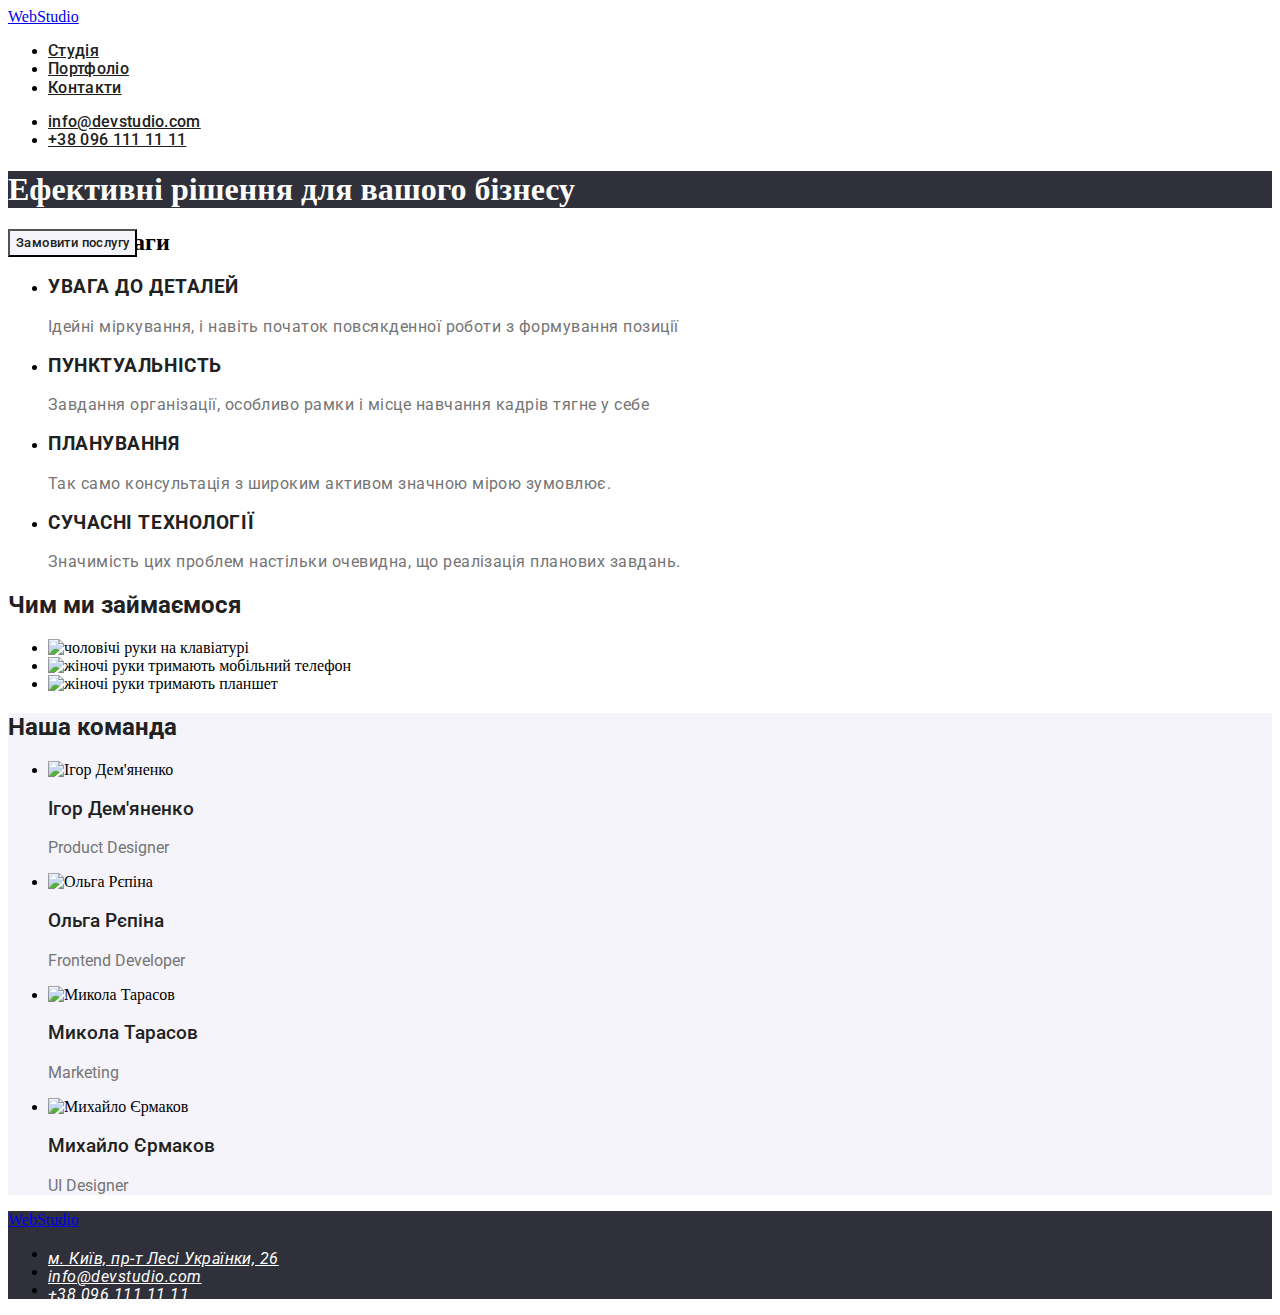
==== index.html @ eb2e0e8e "28.09.22" ====
<!DOCTYPE html>
<html lang="uk">
  <head>
    <meta charset="UTF-8" />
    <meta http-equiv="X-UA-Compatible" content="IE=edge" />
    <meta name="viewport" content="width=device-width, initial-scale=1.0" />
    <link rel="preconnect" href="https://fonts.googleapis.com" />
    <link rel="preconnect" href="https://fonts.gstatic.com" crossorigin />
    <link
      href="https://fonts.googleapis.com/css2?family=Raleway:wght@700&family=Roboto:wght@400;500;700;900&display=swap"
      rel="stylesheet"
    />
    <link rel="stylesheet" href="./css/styles.css" />
    <title>business studio</title>
  </head>
  <body>
    <header class="page-header">
      <nav>
        <a href="./index.html" class="title-web">WebStudio</a>
        <ul>
          <li>
            <a href="./index.html" class="link">Студія</a>
          </li>

          <li>
            <a href="./portfolio.html" class="link">Портфоліо</a>
          </li>

          <li>
            <a href="" class="link">Контакти</a>
          </li>
        </ul>
      </nav>
      <ul>
        <li>
          <a href="mailto:info@devstudio.com" class="link"
            >info@devstudio.com</a
          >
        </li>
        <li>
          <a href="tel:+380961111111" class="link">+38 096 111 11 11</a>
        </li>
      </ul>
    </header>
    <main>
      <section class="background">
        <h1 class="title-main">Ефективні рішення для вашого бізнесу</h1>
        <button type="button" class="button">Замовити послугу</button>
      </section>
      <section>
        <li>
          <h2>Наші переваги</h2>
        </li>

        <ul>
          <li>
            <h3 class="caption">УВАГА ДО ДЕТАЛЕЙ</h3>

            <p class="desc-advance">
              Ідейні міркування, і навіть початок повсякденної роботи з
              формування позиції
            </p>
          </li>
          <li>
            <h3 class="caption">ПУНКТУАЛЬНІСТЬ</h3>

            <p class="desc-advance">
              Завдання організації, особливо рамки і місце навчання кадрів тягне
              у себе
            </p>
          </li>
          <li>
            <h3 class="caption">ПЛАНУВАННЯ</h3>

            <p class="desc-advance">
              Так само консультація з широким активом значною мірою зумовлює.
            </p>
          </li>
          <li>
            <h3 class="caption">СУЧАСНІ ТЕХНОЛОГІЇ</h3>

            <p class="desc-advance">
              Значимість цих проблем настільки очевидна, що реалізація планових
              завдань.
            </p>
          </li>
        </ul>
      </section>
      <section>
        <h2 class="title">Чим ми займаємося</h2>
        <ul>
          <li>
            <img
              src="./img/about-img-11.jpeg"
              alt="чоловічі руки на клавіатурі"
              width="370"
            />
          </li>
          <li>
            <img
              src="./img/aboutimg-22.jpeg"
              alt="жіночі руки тримають мобільний телефон"
              width="370"
            />
          </li>
          <li>
            <img
              src="./img/about-img-33.jpeg"
              alt="жіночі руки тримають планшет"
              width="370"
            />
          </li>
        </ul>
      </section>
      <section class="background-section">
        <h2 class="title">Наша команда</h2>
        <ul>
          <li>
            <img
              src="./img/about-img-41.jpg"
              alt="Ігор Дем'яненко"
              width="270"
            />

            <h3 class="name">Ігор Дем'яненко</h3>
            <p class="profession">Product Designer</p>
          </li>
          <li>
            <img src="./img/about-img-71.jpg" alt="Ольга Рєпіна" width="270" />

            <h3 class="name">Ольга Рєпіна</h3>
            <p class="profession">Frontend Developer</p>
          </li>
          <li>
            <img
              src="./img/about-img-61.jpg"
              alt=" Микола Тарасов"
              width="270"
            />

            <h3 class="name">Микола Тарасов</h3>
            <p class="profession">Marketing</p>
          </li>
          <li>
            <img
              src="./img/about-img-51.jpg"
              alt="Михайло Єрмаков"
              width="270"
            />

            <h3 class="name">Михайло Єрмаков</h3>
            <p class="profession">UI Designer</p>
          </li>
        </ul>
      </section>
    </main>
    <footer class="footer">
      <a href="./index.html">WebStudio</a>
      <address>
        <ul>
          <li>
            <a href="./index.html" class="link-footer"
              >м. Київ, пр-т Лесі Українки, 26</a
            >
          </li>
          <li>
            <a href="mailto:info@devstudio.com" class="link-footer"
              >info@devstudio.com</a
            >
          </li>
          <li>
            <a href="tel+380961111111" class="link-footer">+38 096 111 11 11</a>
          </li>
        </ul>
      </address>
    </footer>
  </body>
</html>
---- css/styles.css ----
.background {
  background-color: #2f303a;
}

.caption {
  color: #212121;
  font-family: "Roboto";
  font-style: normal;
  font-weight: 700;
  line-height: (14/16);
  letter-spacing: 0.03em;
}
.desc-advance {
  color: #757575;
  font-family: "Roboto";
  font-style: normal;
  font-weight: 400;
  line-height: (14/24);
  letter-spacing: 0.03em;
}

.title-main {
  color: #ffffff;
  font-weight: 900;
}

.title {
  color: #212121;
  font-weight: 700;
  font-family: "Roboto";
}

.name {
  color: #212121;
  font-weight: 500;
  font-family: "Roboto";
}
.profession {
  color: #757575;
  font-weight: 400;
  font-family: "Roboto";
}
.background-footer {
  background-color: #2f303a;
}
.background-section {
  background-color: #f5f4fa;
}
.body {
  font-family: "Raleway", sans-serif;
  font-family: "Roboto", sans-serif;
}
/* second page */

.link {
  color: #212121;
  font-family: "Roboto";
  font-weight: 500;
  letter-spacing: 0.02em;
  line-height: calc(16 / 14);
}
.link:hover {
  color: #2196f3;
}
.link:focus {
  color: #2196f3;
}
.body {
  font-family: Roboto;
}

.button {
  color: #f5f4fa;
  background: #f5f4fa;
  cursor: pointer;
  position: absolute;
  color: #212121;
  font-family: "Roboto";
  font-style: normal;
  font-weight: 500;
  letter-spacing: 0.03em;
  line-height: calc(26 / 16);
}
.button:hover {
  color: #2196f3;
}
.button:focus {
  color: #2196f3;
}
.button:active {
  color: #2196f3;
}

.subtitle {
  line-height: calc(36 / 18);
  letter-spacing: 0.06em;
  color: #212121;
}
.text {
  line-height: calc(30 / 16);
  letter-spacing: 0.03em;
  color: #757575;
}
.background-container {
  background-color: #ffffff;
}

.footer {
  background-color: #2f303a;
}
.link-footer {
  color: #ffffff;
  position: absolute;
  font-family: "Roboto";
  font-weight: 400;
  line-height: calc(24 / 14);

  letter-spacing: 0.03em;
}
.link-footer:hover {
  color: #2196f3;
}
.link-footer:focus {
  color: #2196f3;
}

.studio {
  font-weight: 500;
}
.portfolio {
  color: #2196f3;
  font-weight: 500;
}
.service {
  color: #ffffff;
  font-weight: 500;
  font-family: "Roboto";
}

.button-all {
  background-color: #2196f3;
  cursor: pointer;
  text-transform: uppercase;
}
.button-all :hover {
  background-color: #2196f3;
  color: var (--main-btn-color);
}
.button-all :focus {
  color: #2f303a;
}

.body {
  font-family: "Raleway", sans-serif;
  font-family: "Roboto", sans-serif;
}
.background-image {
  background-color: #eeeeee;
}
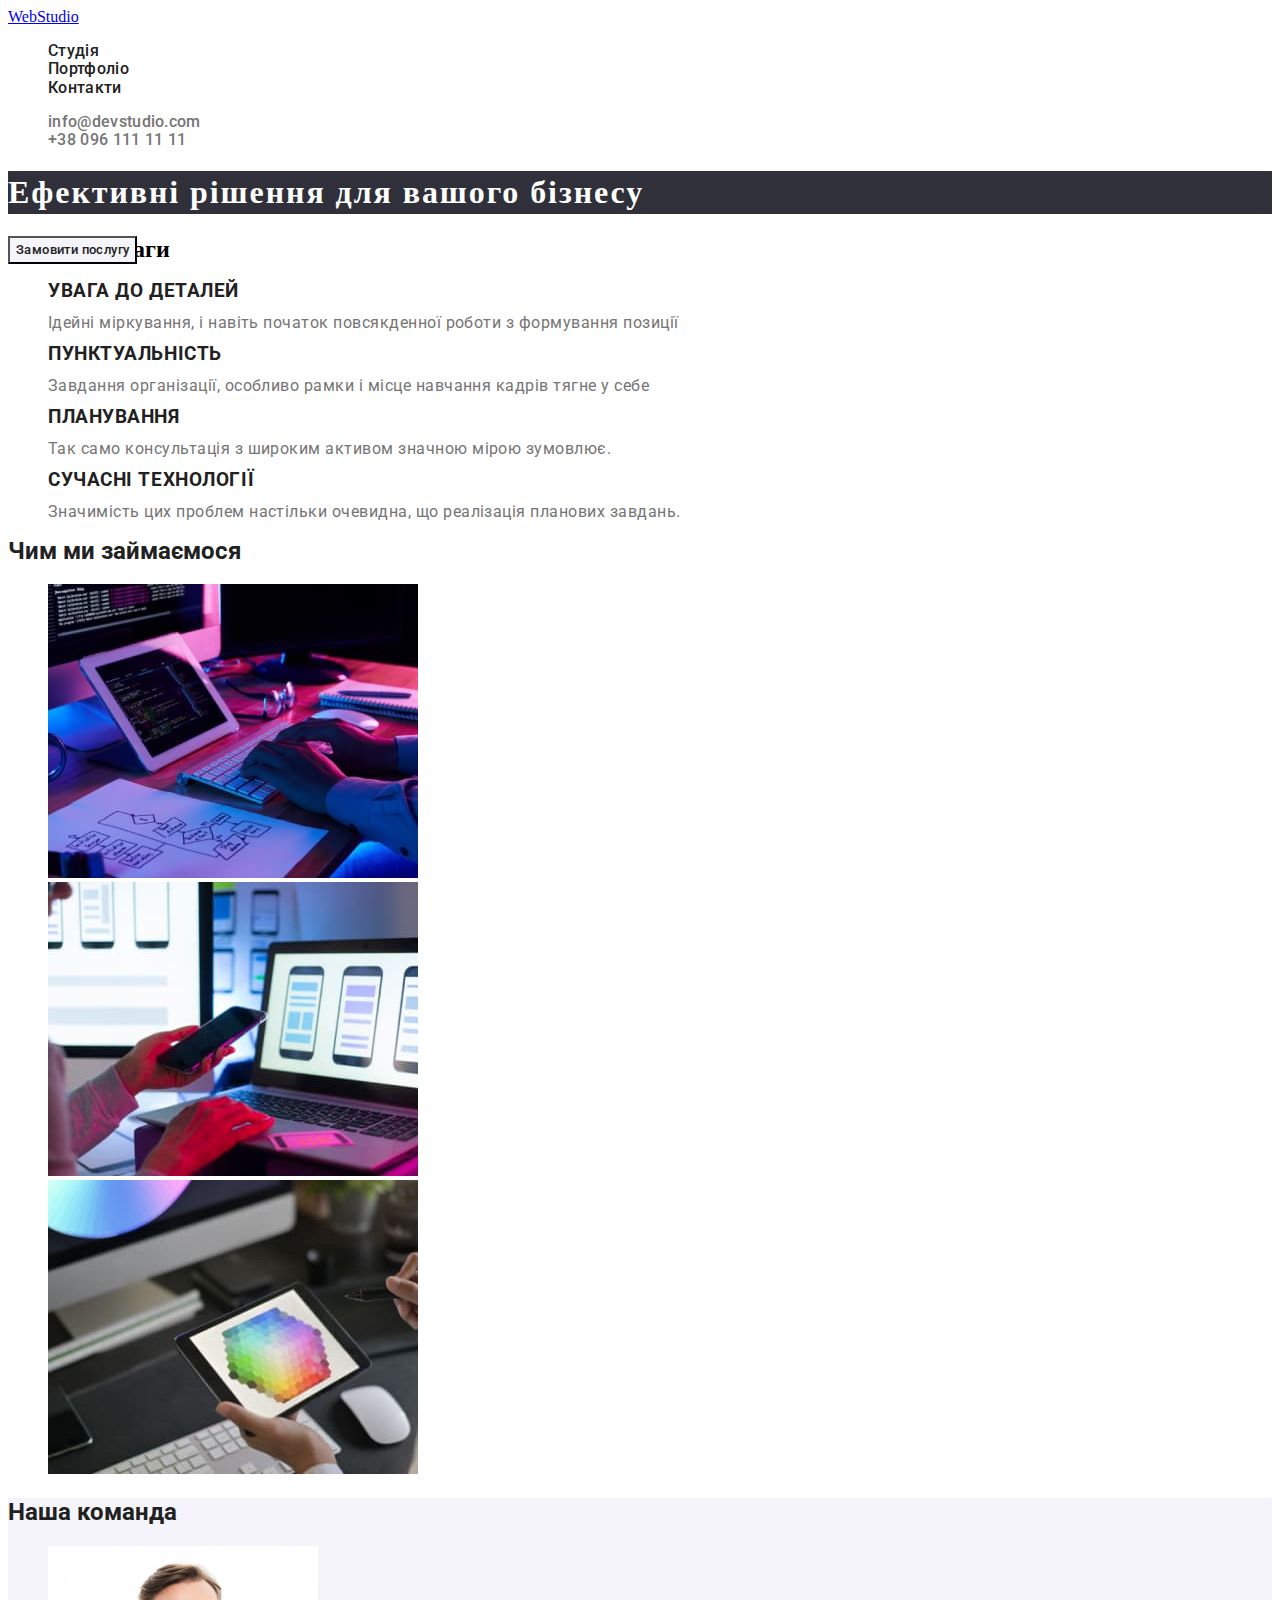
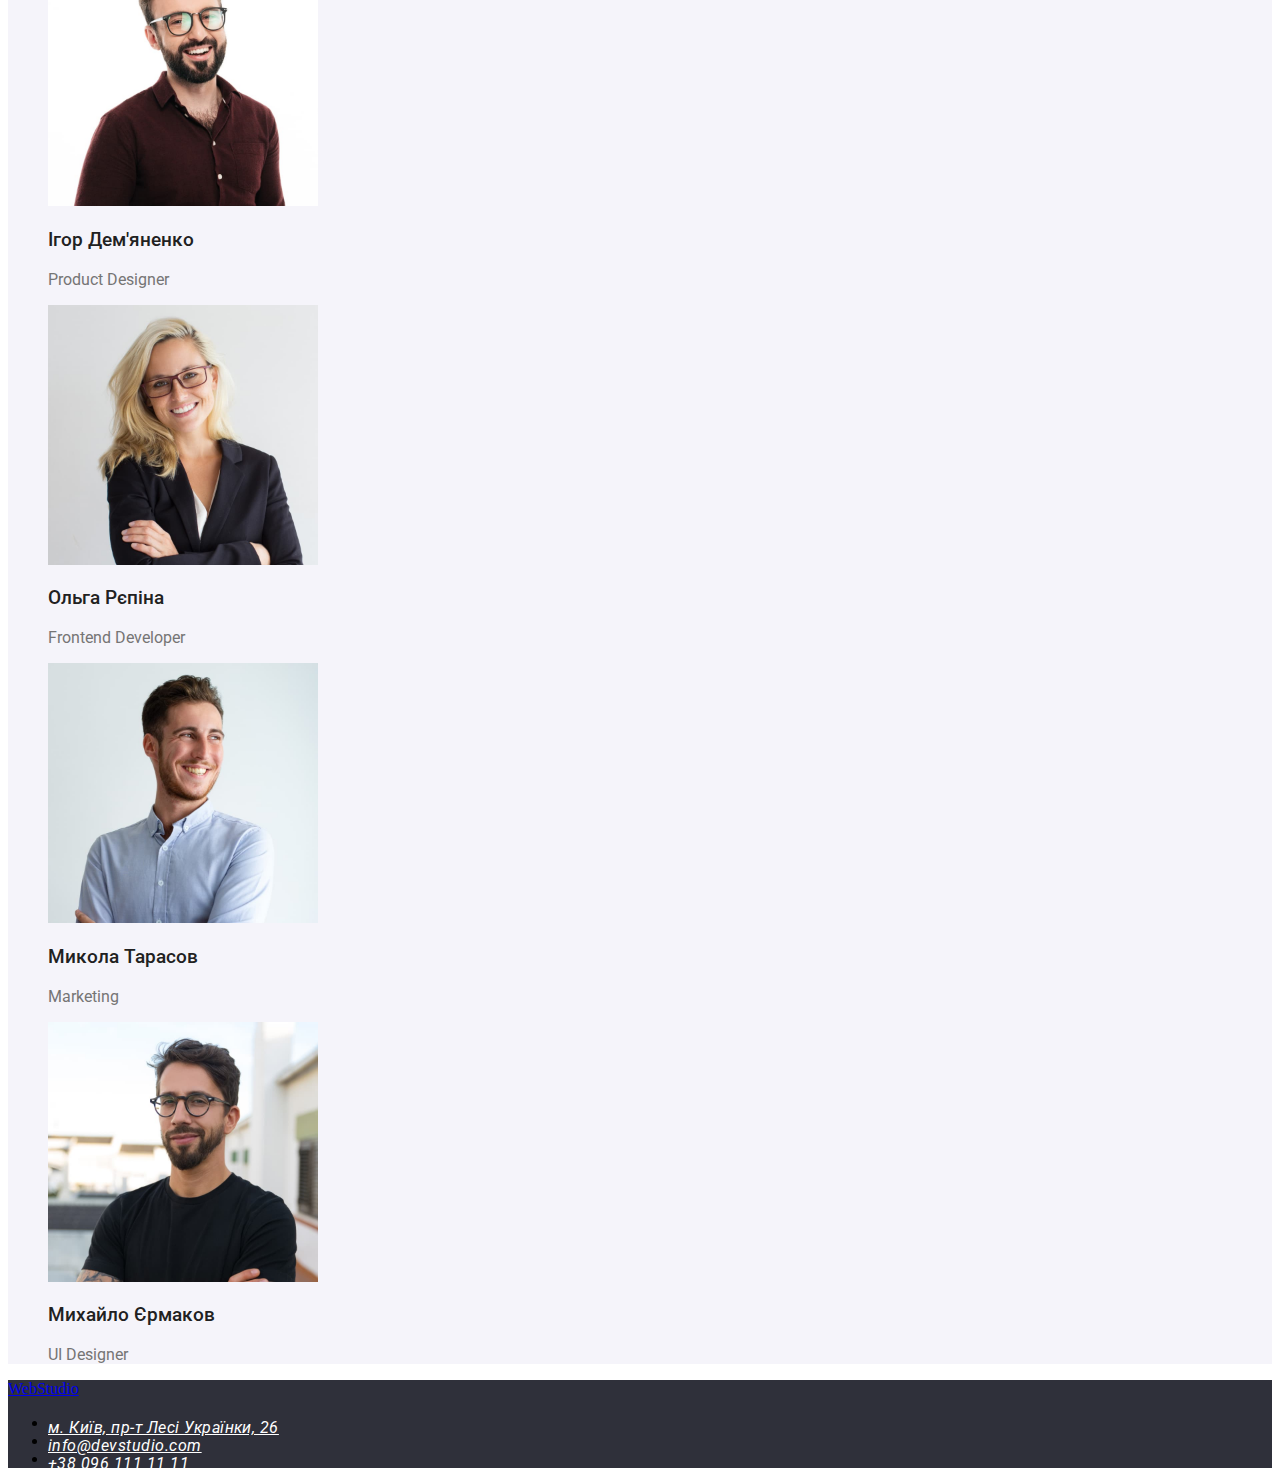
==== commit ede349f7: "добавила root . изменила название классов" ====
--- a/index.html
+++ b/index.html
@@ -17,33 +17,33 @@
     <header class="page-header">
       <nav>
         <a href="./index.html" class="title-web">WebStudio</a>
-        <ul>
+        <ul class="list">
           <li>
-            <a href="./index.html" class="link">Студія</a>
+            <a href="./index.html" class="nav-link">Студія</a>
           </li>
 
           <li>
-            <a href="./portfolio.html" class="link">Портфоліо</a>
+            <a href="./portfolio.html" class="nav-link">Портфоліо</a>
           </li>
 
           <li>
-            <a href="" class="link">Контакти</a>
+            <a href="" class="nav-link">Контакти</a>
           </li>
         </ul>
       </nav>
-      <ul>
+      <ul class="list">
         <li>
-          <a href="mailto:info@devstudio.com" class="link"
+          <a href="mailto:info@devstudio.com" class="contact-link"
             >info@devstudio.com</a
           >
         </li>
         <li>
-          <a href="tel:+380961111111" class="link">+38 096 111 11 11</a>
+          <a href="tel:+380961111111" class="contact-link">+38 096 111 11 11</a>
         </li>
       </ul>
     </header>
     <main>
-      <section class="background">
+      <section class="hero">
         <h1 class="title-main">Ефективні рішення для вашого бізнесу</h1>
         <button type="button" class="button">Замовити послугу</button>
       </section>
@@ -51,8 +51,7 @@
         <li>
           <h2>Наші переваги</h2>
         </li>
-
-        <ul>
+        <ul class="list">
           <li>
             <h3 class="caption">УВАГА ДО ДЕТАЛЕЙ</h3>
 
@@ -88,7 +87,7 @@
       </section>
       <section>
         <h2 class="title">Чим ми займаємося</h2>
-        <ul>
+        <ul class="list">
           <li>
             <img
               src="./img/about-img-11.jpeg"
@@ -114,7 +113,7 @@
       </section>
       <section class="background-section">
         <h2 class="title">Наша команда</h2>
-        <ul>
+        <ul class="list">
           <li>
             <img
               src="./img/about-img-41.jpg"
--- a/css/styles.css
+++ b/css/styles.css
@@ -1,5 +1,30 @@
-.background {
+:root {
+  --main-title-color: #212121;
+  --second-title-color: #757575;
+  --main-btn-color: #2196f3;
+  --second-btn-color: #f5f4fa;
+  --main-background-color: #f5f5f5;
+  --second-background-color: #f5f4fa;
+  --background-footer-color: #2f303a;
+}
+.title-main {
+  color: #ffffff;
+  font-weight: 900;
+  line-height: calc(60 / 44);
+  letter-spacing: 0.06em;
+}
+
+.hero {
   background-color: #2f303a;
+}
+
+.body {
+  font-family: "Raleway", sans-serif;
+  font-family: "Roboto", sans-serif;
+  font-size: 14px;
+  background-color: #ffffff;
+  letter-spacing: 0.03em;
+  color: #757575;
 }
 
 .caption {
@@ -7,7 +32,7 @@
   font-family: "Roboto";
   font-style: normal;
   font-weight: 700;
-  line-height: (14/16);
+  line-height: calc(14 / 16);
   letter-spacing: 0.03em;
 }
 .desc-advance {
@@ -15,13 +40,8 @@
   font-family: "Roboto";
   font-style: normal;
   font-weight: 400;
-  line-height: (14/24);
+  line-height: calc(14 / 24);
   letter-spacing: 0.03em;
-}
-
-.title-main {
-  color: #ffffff;
-  font-weight: 900;
 }
 
 .title {
@@ -46,35 +66,45 @@
 .background-section {
   background-color: #f5f4fa;
 }
-.body {
-  font-family: "Raleway", sans-serif;
-  font-family: "Roboto", sans-serif;
+
+.list {
+  list-style: none;
 }
+.contact-link {
+  text-decoration: none;
+  font-family: "Roboto";
+  font-style: normal;
+  font-weight: 500;
+  line-height: calc(16 / 14);
+  letter-spacing: 0.02em;
+  color: #757575;
+}
+
 /* second page */
 
-.link {
+.nav-link {
   color: #212121;
   font-family: "Roboto";
   font-weight: 500;
   letter-spacing: 0.02em;
   line-height: calc(16 / 14);
+  text-decoration: none;
 }
-.link:hover {
+.nav-link:hover {
   color: #2196f3;
 }
-.link:focus {
+.nav-link:focus {
   color: #2196f3;
-}
-.body {
-  font-family: Roboto;
 }
 
 .button {
-  color: #f5f4fa;
+  color: #212121;
+
   background: #f5f4fa;
+
   cursor: pointer;
   position: absolute;
-  color: #212121;
+
   font-family: "Roboto";
   font-style: normal;
   font-weight: 500;
@@ -100,9 +130,6 @@
   line-height: calc(30 / 16);
   letter-spacing: 0.03em;
   color: #757575;
-}
-.background-container {
-  background-color: #ffffff;
 }
 
 .footer {
@@ -138,22 +165,20 @@
 }
 
 .button-all {
-  background-color: #2196f3;
+  background-color: #f5f4fa;
   cursor: pointer;
   text-transform: uppercase;
 }
-.button-all :hover {
+.button-all:hover {
+  color: #2196f3;
+  color: var (--main-btn-color);
   background-color: #2196f3;
-  color: var (--main-btn-color);
 }
-.button-all :focus {
+.button-all:focus {
   color: #2f303a;
+  background-color: #2196f3;
 }
 
-.body {
-  font-family: "Raleway", sans-serif;
-  font-family: "Roboto", sans-serif;
-}
 .background-image {
   background-color: #eeeeee;
 }
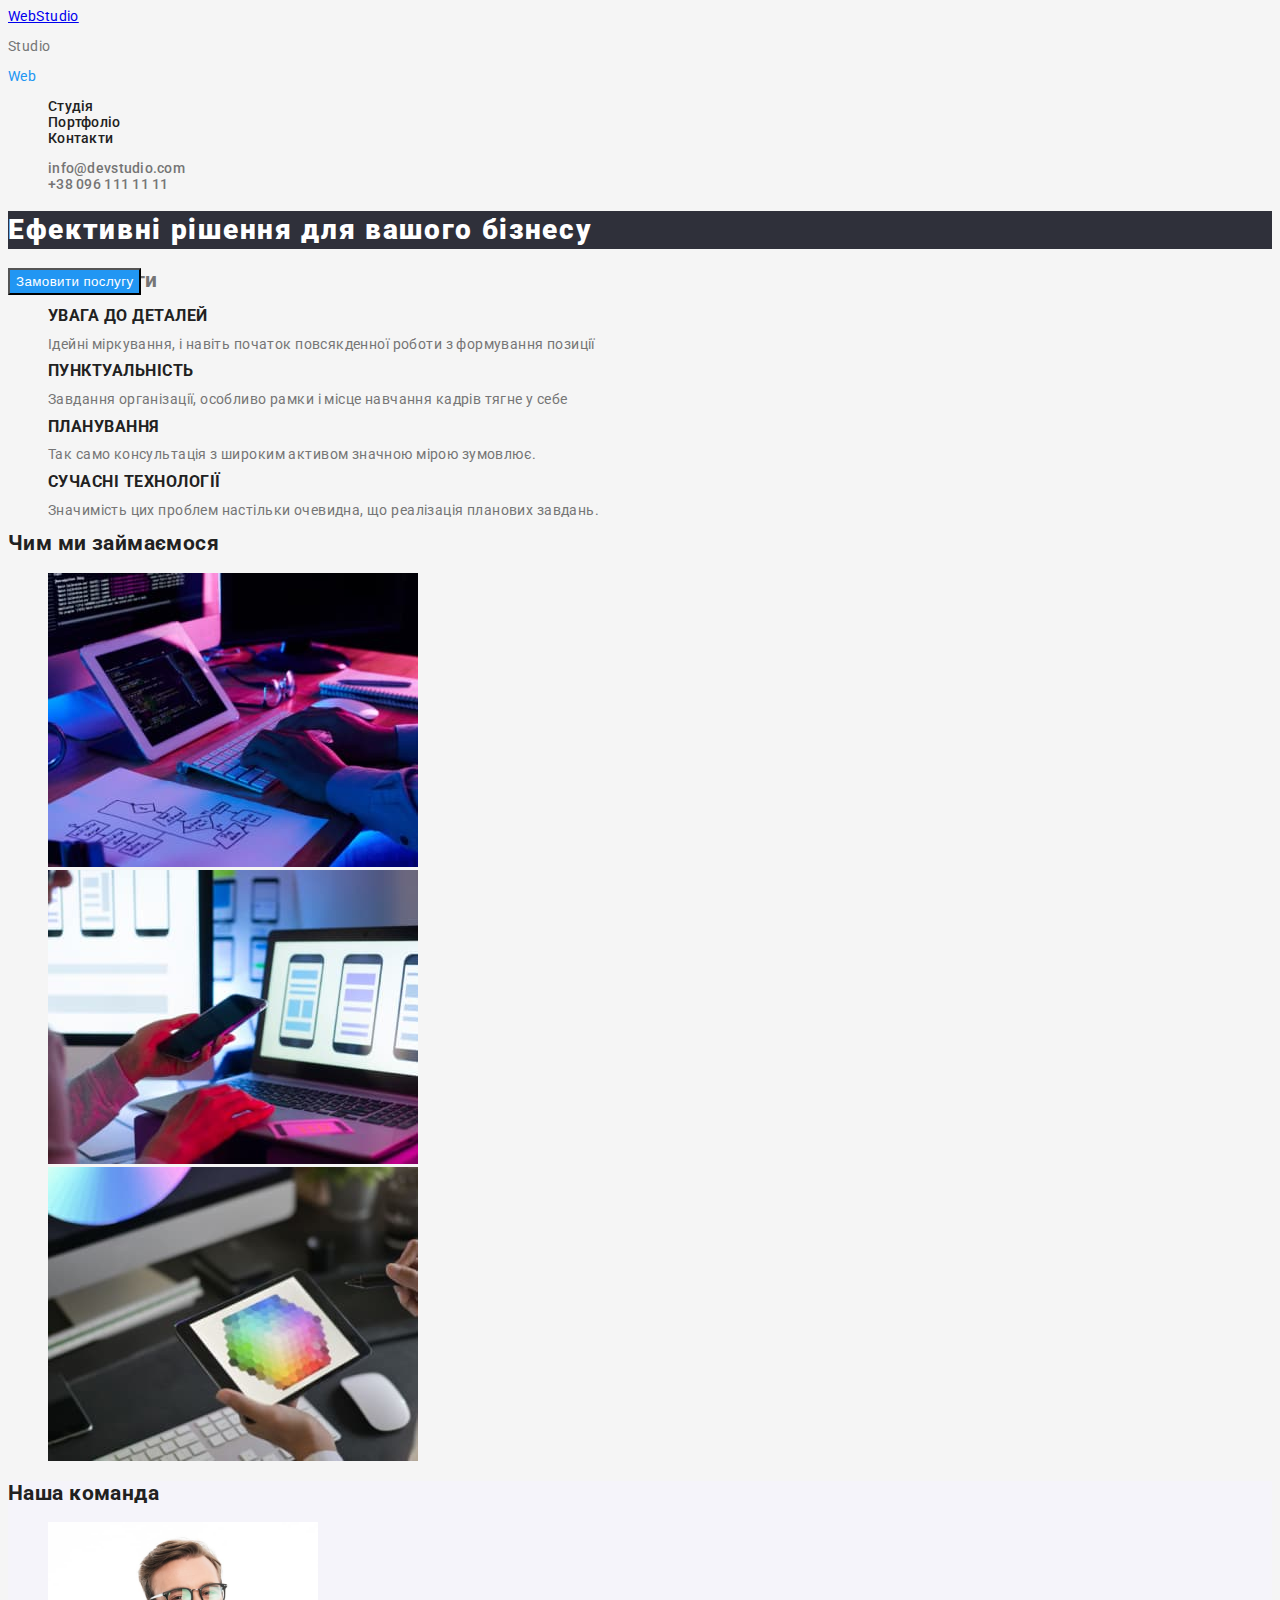
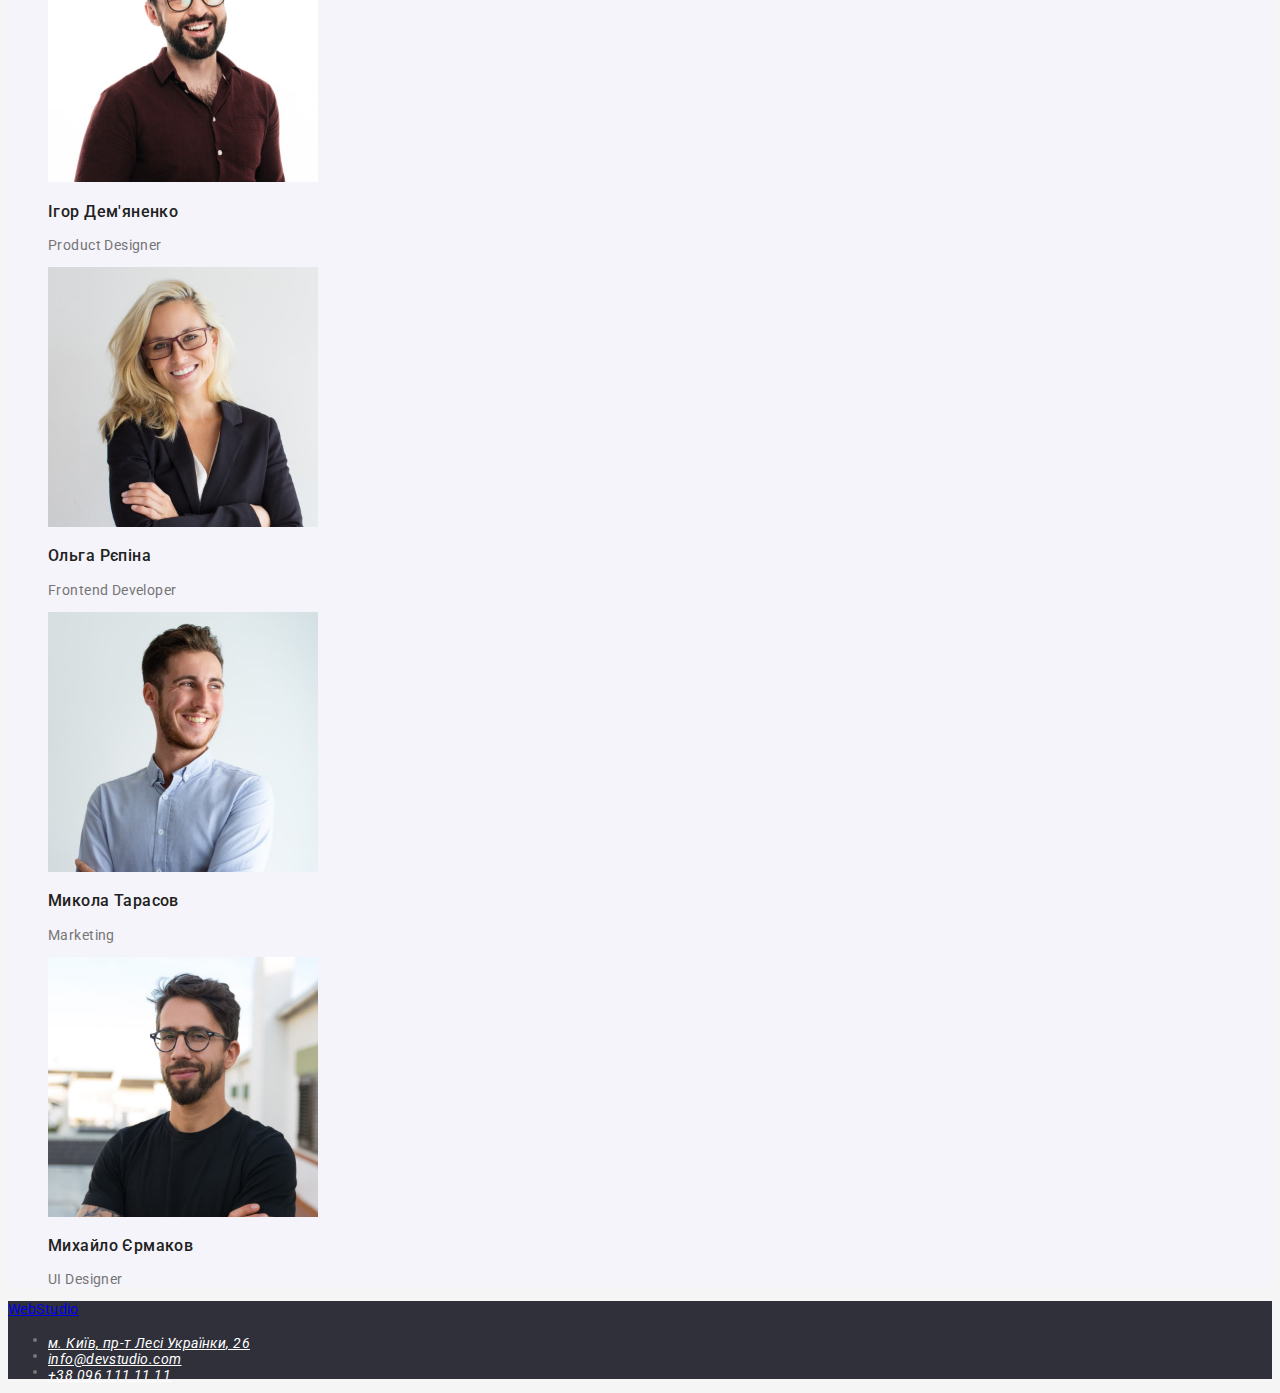
==== commit 10270ff7: "изменила логотип" ====
--- a/index.html
+++ b/index.html
@@ -17,7 +17,12 @@
     <header class="page-header">
       <nav>
         <a href="./index.html" class="title-web">WebStudio</a>
-        <ul class="list">
+       
+          <p>
+        Studio
+      </p>
+      <span class="accent">Web</span>
+       <ul class="list">
           <li>
             <a href="./index.html" class="nav-link">Студія</a>
           </li>
--- a/css/styles.css
+++ b/css/styles.css
@@ -7,129 +7,141 @@
   --second-background-color: #f5f4fa;
   --background-footer-color: #2f303a;
 }
+/* /главная страница */
+
+body {
+  font-size: 14px;
+  background-color:var(--main-background-color);
+  letter-spacing: 0.03em;
+  color: var(--second-title-color);
+  font-family:Roboto;
+  font-style:Regular;
+  font-style:Bold; 
+  font-style: Medium;
+
+}
+.list {
+  list-style: none;
+}
+.link {
+  text-decoration: none;
+}
+.nav-link {
+  color: var(--main-title-color);
+
+  font-weight: 500;
+  letter-spacing: 0.02em;
+  line-height: calc(16 / 14);
+  text-decoration: none;
+}
+.nav-link:hover {
+  color: #2196f3;
+}
+.nav-link:focus {
+  color: #2196f3;
+}
+.logo-web {
+  color: #2196f3;
+  cursor: pointer;
+}
+.logo-web:hover {
+  color: #212121;
+}
+.accent {
+  color: #2196f3;
+}
+
+
+.contact-link {
+  text-decoration: none;
+font-weight: 500;
+  line-height: calc(16 / 14);
+  letter-spacing: 0.02em;
+  color: #757575;
+}
+.contact-link:hover {
+color: #2196f3;
+}
+.contact-link:focus {
+  color: #2196f3;
+}
+
+.button {
+  color: #ffffff ;
+ background-color: var(--main-btn-color);
+cursor: pointer;
+ position: absolute;
+font-weight: 500;
+ letter-spacing: 0.03em;
+  line-height: calc(26 / 16);
+}
+.button:hover {
+  color: #2196f3;
+}
+.button:focus {
+  color: #2196f3;
+}
+.button:active {
+  color: #2196f3;
+}
 .title-main {
   color: #ffffff;
   font-weight: 900;
   line-height: calc(60 / 44);
   letter-spacing: 0.06em;
-}
-
+  background-color: var(--background-footer-color);
+}
 .hero {
-  background-color: #2f303a;
-}
-
-.body {
-  font-family: "Raleway", sans-serif;
-  font-family: "Roboto", sans-serif;
-  font-size: 14px;
-  background-color: #ffffff;
-  letter-spacing: 0.03em;
-  color: #757575;
-}
-
+  background-color: var(--background-footer-color #2f303a);
+}
 .caption {
-  color: #212121;
-  font-family: "Roboto";
-  font-style: normal;
-  font-weight: 700;
+  color: var(--main-title-color);
+font-weight: 700;
   line-height: calc(14 / 16);
   letter-spacing: 0.03em;
 }
 .desc-advance {
-  color: #757575;
-  font-family: "Roboto";
-  font-style: normal;
+  color: var(--second-title-color);
   font-weight: 400;
   line-height: calc(14 / 24);
   letter-spacing: 0.03em;
 }
 
 .title {
-  color: #212121;
+  color: var(--main-title-color);
   font-weight: 700;
   font-family: "Roboto";
 }
 
 .name {
-  color: #212121;
+  color: var(--main-title-color);
   font-weight: 500;
   font-family: "Roboto";
 }
 .profession {
-  color: #757575;
+  color: var(--second-title-color);
   font-weight: 400;
-  font-family: "Roboto";
+ 
 }
 .background-footer {
-  background-color: #2f303a;
+  background-color: var(--background-footer-color);
 }
 .background-section {
   background-color: #f5f4fa;
 }
 
-.list {
-  list-style: none;
-}
-.contact-link {
-  text-decoration: none;
-  font-family: "Roboto";
-  font-style: normal;
-  font-weight: 500;
-  line-height: calc(16 / 14);
-  letter-spacing: 0.02em;
-  color: #757575;
-}
 
 /* second page */
-
-.nav-link {
-  color: #212121;
-  font-family: "Roboto";
-  font-weight: 500;
-  letter-spacing: 0.02em;
-  line-height: calc(16 / 14);
-  text-decoration: none;
-}
-.nav-link:hover {
-  color: #2196f3;
-}
-.nav-link:focus {
-  color: #2196f3;
-}
-
-.button {
-  color: #212121;
-
-  background: #f5f4fa;
-
-  cursor: pointer;
-  position: absolute;
-
-  font-family: "Roboto";
-  font-style: normal;
-  font-weight: 500;
-  letter-spacing: 0.03em;
-  line-height: calc(26 / 16);
-}
-.button:hover {
-  color: #2196f3;
-}
-.button:focus {
-  color: #2196f3;
-}
-.button:active {
-  color: #2196f3;
-}
 
 .subtitle {
   line-height: calc(36 / 18);
   letter-spacing: 0.06em;
-  color: #212121;
+  color: var(--main-title-color);
 }
 .text {
   line-height: calc(30 / 16);
   letter-spacing: 0.03em;
-  color: #757575;
+  color: var(--second-title-color);
 }
 
 .footer {
@@ -138,7 +150,7 @@
 .link-footer {
   color: #ffffff;
   position: absolute;
-  font-family: "Roboto";
+
   font-weight: 400;
   line-height: calc(24 / 14);
 
@@ -149,19 +161,6 @@
 }
 .link-footer:focus {
   color: #2196f3;
-}
-
-.studio {
-  font-weight: 500;
-}
-.portfolio {
-  color: #2196f3;
-  font-weight: 500;
-}
-.service {
-  color: #ffffff;
-  font-weight: 500;
-  font-family: "Roboto";
 }
 
 .button-all {
@@ -172,13 +171,30 @@
 .button-all:hover {
   color: #2196f3;
   color: var (--main-btn-color);
-  background-color: #2196f3;
+  background-color: var(--main-btn-color);
 }
 .button-all:focus {
-  color: #2f303a;
-  background-color: #2196f3;
-}
-
+  color: var(--background-footer-color);
+  background-color: var(--main-btn-color);
+}
+
+
+
+.studio {
+  color: #212121;
+  display: inline-block;}
+.studio {
+  font-weight: 500;
+}
+.portfolio {
+  color: #2196f3;
+  font-weight: 500;
+}
+.service {
+  color: #ffffff;
+  font-weight: 500;
+  font-family: "Roboto";
+}
 .background-image {
   background-color: #eeeeee;
 }
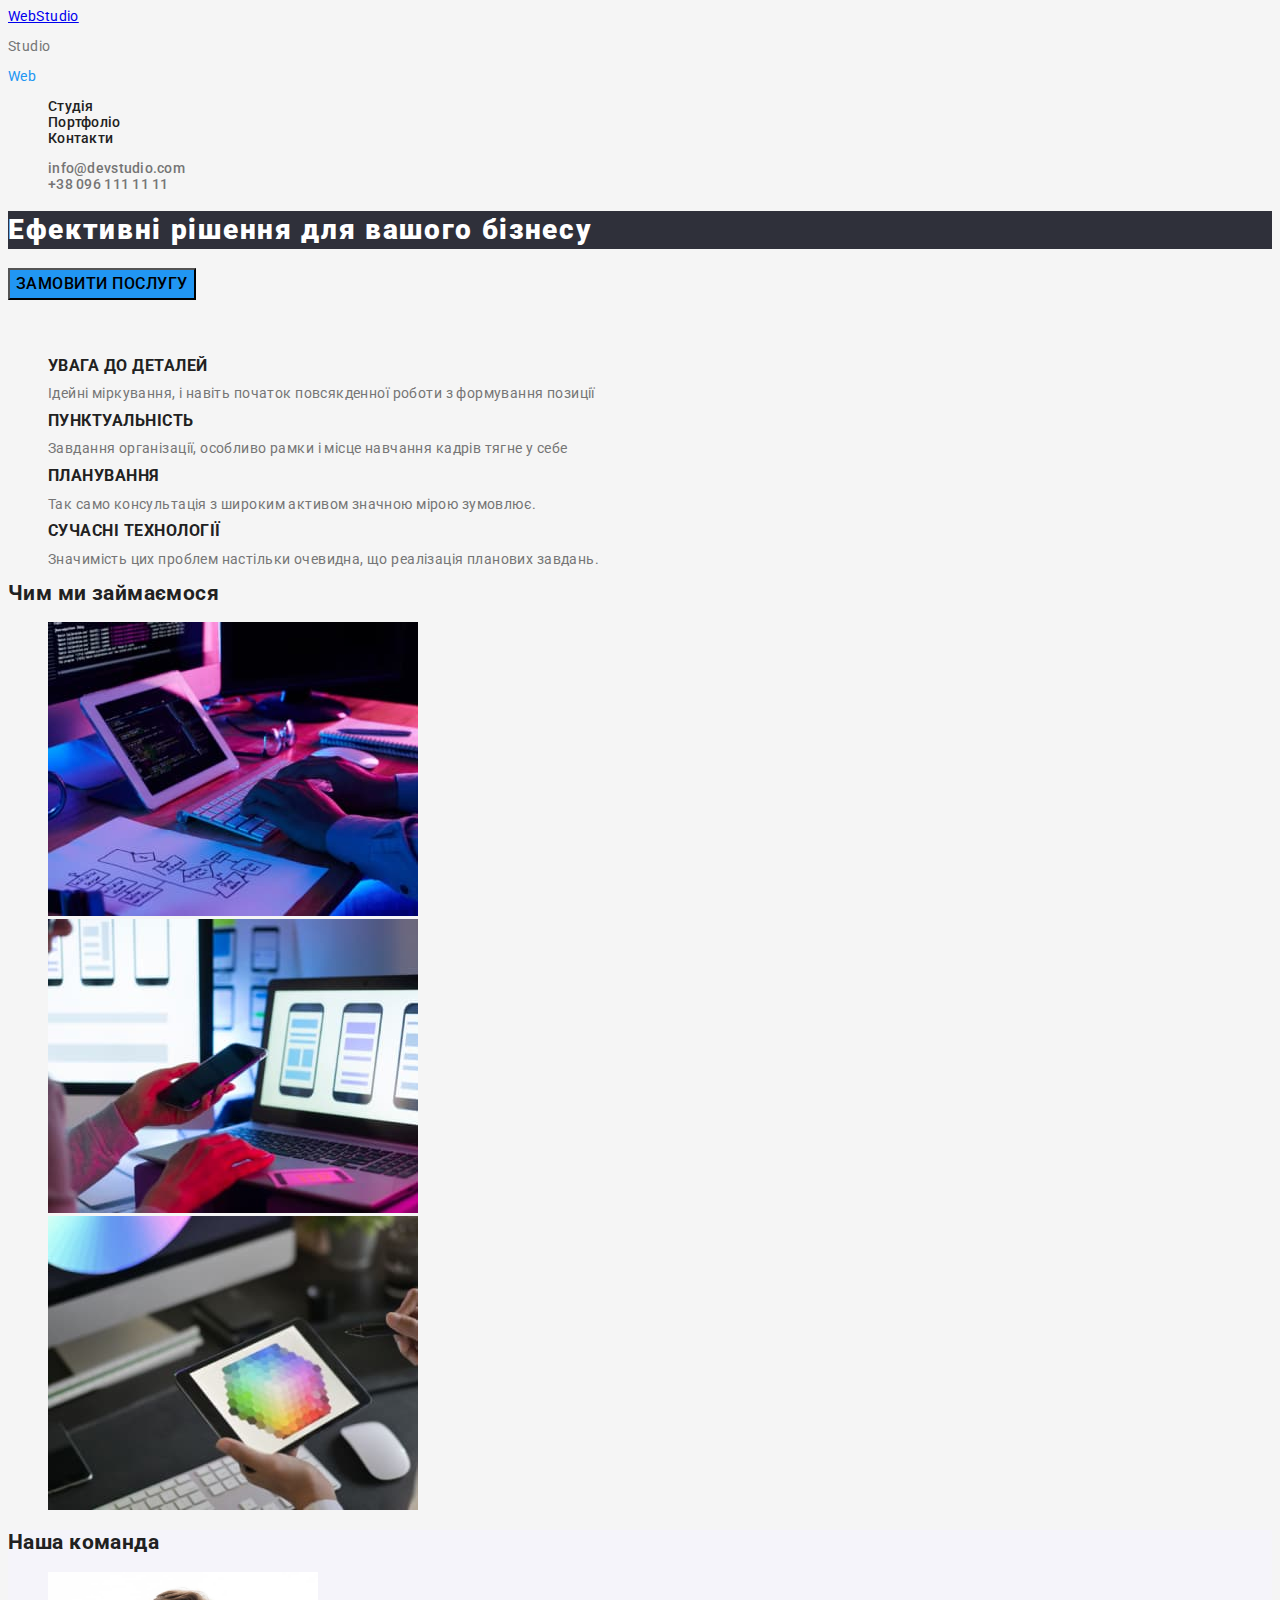
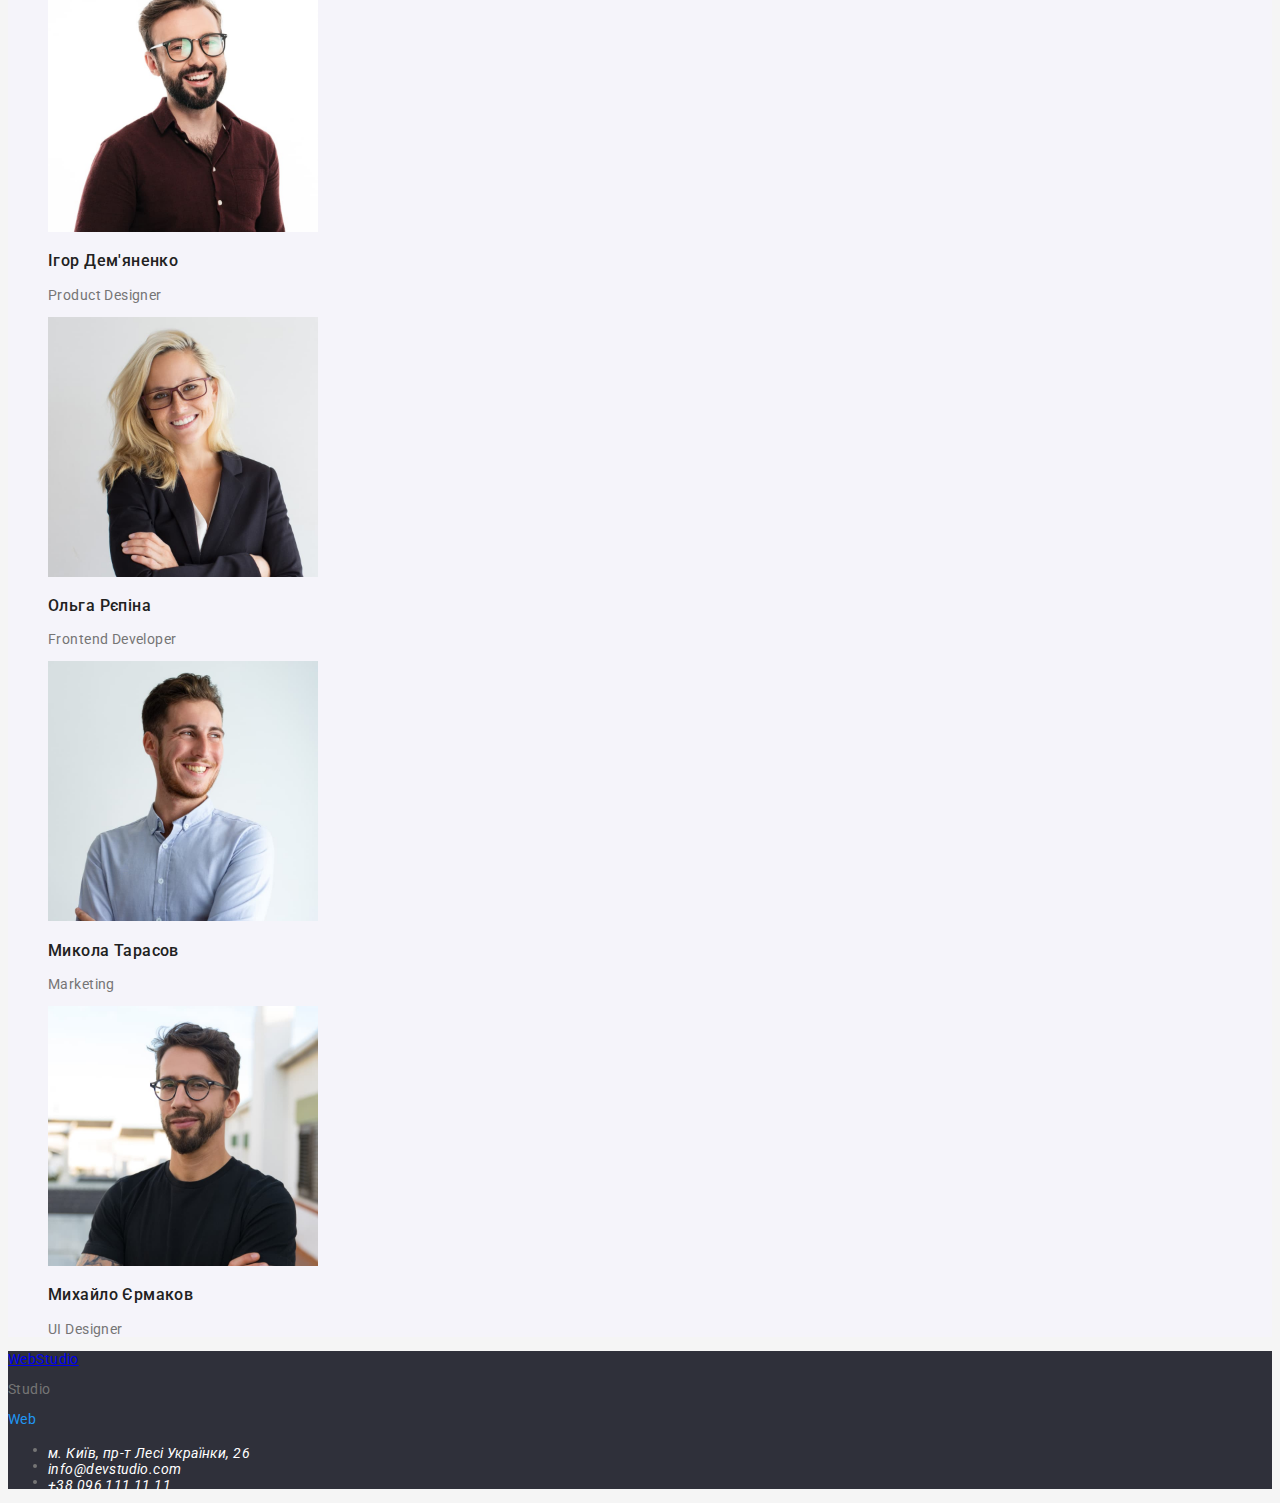
==== commit 33b54432: "добавила класс" ====
--- a/index.html
+++ b/index.html
@@ -14,7 +14,7 @@
     <title>business studio</title>
   </head>
   <body>
-    <header class="page-header">
+    <header class="nav-header">
       <nav>
         <a href="./index.html" class="title-web">WebStudio</a>
        
@@ -50,47 +50,47 @@
     <main>
       <section class="hero">
         <h1 class="title-main">Ефективні рішення для вашого бізнесу</h1>
-        <button type="button" class="button">Замовити послугу</button>
+        <button type="button" class="button-main">Замовити послугу</button>
       </section>
-      <section>
+      <section class="feature">
         <li>
           <h2>Наші переваги</h2>
         </li>
         <ul class="list">
           <li>
-            <h3 class="caption">УВАГА ДО ДЕТАЛЕЙ</h3>
+            <h3 class="feature-caption">УВАГА ДО ДЕТАЛЕЙ</h3>
 
-            <p class="desc-advance">
+            <p class="feature-advance">
               Ідейні міркування, і навіть початок повсякденної роботи з
               формування позиції
             </p>
           </li>
           <li>
-            <h3 class="caption">ПУНКТУАЛЬНІСТЬ</h3>
+            <h3 class="feature-caption">ПУНКТУАЛЬНІСТЬ</h3>
 
-            <p class="desc-advance">
+            <p class="feature-advance">
               Завдання організації, особливо рамки і місце навчання кадрів тягне
               у себе
             </p>
           </li>
           <li>
-            <h3 class="caption">ПЛАНУВАННЯ</h3>
+            <h3 class="feature-caption">ПЛАНУВАННЯ</h3>
 
-            <p class="desc-advance">
+            <p class="feature-advance">
               Так само консультація з широким активом значною мірою зумовлює.
             </p>
           </li>
           <li>
-            <h3 class="caption">СУЧАСНІ ТЕХНОЛОГІЇ</h3>
+            <h3 class="feature-caption">СУЧАСНІ ТЕХНОЛОГІЇ</h3>
 
-            <p class="desc-advance">
+            <p class="feature-advance">
               Значимість цих проблем настільки очевидна, що реалізація планових
               завдань.
             </p>
           </li>
         </ul>
       </section>
-      <section>
+      <section class="box-img">
         <h2 class="title">Чим ми займаємося</h2>
         <ul class="list">
           <li>
@@ -126,14 +126,14 @@
               width="270"
             />
 
-            <h3 class="name">Ігор Дем'яненко</h3>
-            <p class="profession">Product Designer</p>
+            <h3 class="section-name">Ігор Дем'яненко</h3>
+            <p class="section-profession">Product Designer</p>
           </li>
           <li>
             <img src="./img/about-img-71.jpg" alt="Ольга Рєпіна" width="270" />
 
-            <h3 class="name">Ольга Рєпіна</h3>
-            <p class="profession">Frontend Developer</p>
+            <h3 class="section-name">Ольга Рєпіна</h3>
+            <p class="section-profession">Frontend Developer</p>
           </li>
           <li>
             <img
@@ -142,8 +142,8 @@
               width="270"
             />
 
-            <h3 class="name">Микола Тарасов</h3>
-            <p class="profession">Marketing</p>
+            <h3 class="section-name">Микола Тарасов</h3>
+            <p class="section-profession">Marketing</p>
           </li>
           <li>
             <img
@@ -152,14 +152,18 @@
               width="270"
             />
 
-            <h3 class="name">Михайло Єрмаков</h3>
-            <p class="profession">UI Designer</p>
+            <h3 class="section-name">Михайло Єрмаков</h3>
+            <p class="section-profession">UI Designer</p>
           </li>
         </ul>
       </section>
     </main>
     <footer class="footer">
       <a href="./index.html">WebStudio</a>
+        <p>
+        Studio
+      </p>
+      <span class="accent">Web</span>
       <address>
         <ul>
           <li>
--- a/css/styles.css
+++ b/css/styles.css
@@ -1,11 +1,14 @@
 :root {
   --main-title-color: #212121;
   --second-title-color: #757575;
-  --main-btn-color: #2196f3;
-  --second-btn-color: #f5f4fa;
-  --main-background-color: #f5f5f5;
+  --main-btn-color:#f5f4fa ;
+  --second-btn-color:#2196F3;
+--main-background-color: #f5f5f5;
   --second-background-color: #f5f4fa;
   --background-footer-color: #2f303a;
+  --colr-header:#FFFFFF;
+  --color-container:#EEEEEE;
+
 }
 /* /главная страница */
 
@@ -28,8 +31,7 @@
 }
 .nav-link {
   color: var(--main-title-color);
-
-  font-weight: 500;
+font-weight: 500;
   letter-spacing: 0.02em;
   line-height: calc(16 / 14);
   text-decoration: none;
@@ -44,14 +46,9 @@
   color: #2196f3;
   cursor: pointer;
 }
-.logo-web:hover {
-  color: #212121;
-}
 .accent {
   color: #2196f3;
 }
-
-
 .contact-link {
   text-decoration: none;
 font-weight: 500;
@@ -66,22 +63,27 @@
   color: #2196f3;
 }
 
-.button {
-  color: #ffffff ;
- background-color: var(--main-btn-color);
-cursor: pointer;
- position: absolute;
-font-weight: 500;
- letter-spacing: 0.03em;
+.button-main {
+  font-family: Roboto;
+  font-weight: 500;
+  font-size: 16px ;
   line-height: calc(26 / 16);
-}
-.button:hover {
-  color: #2196f3;
-}
-.button:focus {
-  color: #2196f3;
-}
-.button:active {
+   letter-spacing: 0.03em;
+    text-transform: uppercase;
+  background-color:var(--second-btn-color);
+  color: var(--colr-header #FFFFFF);
+  cursor: pointer;
+
+
+ 
+}
+.button-main:hover {
+  color: #2196f3;
+}
+.button-main:focus {
+  color: #2196f3;
+}
+.button-main:active {
   color: #2196f3;
 }
 .title-main {
@@ -94,44 +96,81 @@
 .hero {
   background-color: var(--background-footer-color #2f303a);
 }
-.caption {
+
+/* /feature style */
+
+.feature {
+color:var(--main-background-color) ;
+}
+.feature-caption {
   color: var(--main-title-color);
 font-weight: 700;
   line-height: calc(14 / 16);
   letter-spacing: 0.03em;
 }
-.desc-advance {
+.feature-advance {
   color: var(--second-title-color);
   font-weight: 400;
   line-height: calc(14 / 24);
   letter-spacing: 0.03em;
 }
 
+/* /photo section */
+
+.box-img {
+color: var(--main-background-color);
+}
+
 .title {
   color: var(--main-title-color);
   font-weight: 700;
   font-family: "Roboto";
 }
-
-.name {
+.background-section {
+  background-color: var(--second-background-color);
+}
+
+/* team */
+
+.section-name {
   color: var(--main-title-color);
   font-weight: 500;
   font-family: "Roboto";
 }
-.profession {
+.section-profession {
   color: var(--second-title-color);
   font-weight: 400;
  
 }
-.background-footer {
-  background-color: var(--background-footer-color);
-}
-.background-section {
-  background-color: #f5f4fa;
-}
+
+/* addres */
+
+.footer {
+   background-color: var(--background-footer-color);
+}
+
+.link-footer {
+text-decoration: none;
+ color: var(--main-title-color);
+
+  font-weight: 500;
+  letter-spacing: 0.02em;
+  line-height: calc(16 / 14);
+  text-decoration: none;
+}
+.link-footer:hover {
+  color: #2196f3;
+}
+.link-footer:focus {
+  color: #2196f3;
+}
+
 
 
 /* second page */
+.nav-header {
+  background-color:var(--colr-heder #FFFFFF) ;
+}
 
 .subtitle {
   line-height: calc(36 / 18);
@@ -144,6 +183,44 @@
   color: var(--second-title-color);
 }
 
+
+/* filter */
+
+.button {
+   background-color: var(--second-background-co);
+}
+
+.button {
+ font-family: Roboto;
+  font-weight: 500;
+  font-size: 16px;
+  line-height:calc(26 / 16);
+  letter-spacing: 0.03em;
+  text-transform: uppercase;
+  cursor: pointer;
+  color: var(--main-title-color #212121);
+background-color: var( --second-btn-color #f5f4fa);
+}
+.button:hover {
+background-color: var(--second-btn-color#2196F3);
+  color: var(--colr-header#FFFFFF);
+  
+}
+.button:focus {
+  color: var(--background-footer-color);
+background-color: var(--second-btn-color#2196F3);
+}
+
+/* project */
+
+.project {
+background-color:var(--main-background-color #f5f5f5); 
+
+}
+.project-container {
+  background-color:var(--color-container); 
+
+}
 .footer {
   background-color: #2f303a;
 }
@@ -162,24 +239,6 @@
 .link-footer:focus {
   color: #2196f3;
 }
-
-.button-all {
-  background-color: #f5f4fa;
-  cursor: pointer;
-  text-transform: uppercase;
-}
-.button-all:hover {
-  color: #2196f3;
-  color: var (--main-btn-color);
-  background-color: var(--main-btn-color);
-}
-.button-all:focus {
-  color: var(--background-footer-color);
-  background-color: var(--main-btn-color);
-}
-
-
-
 .studio {
   color: #212121;
   display: inline-block;}
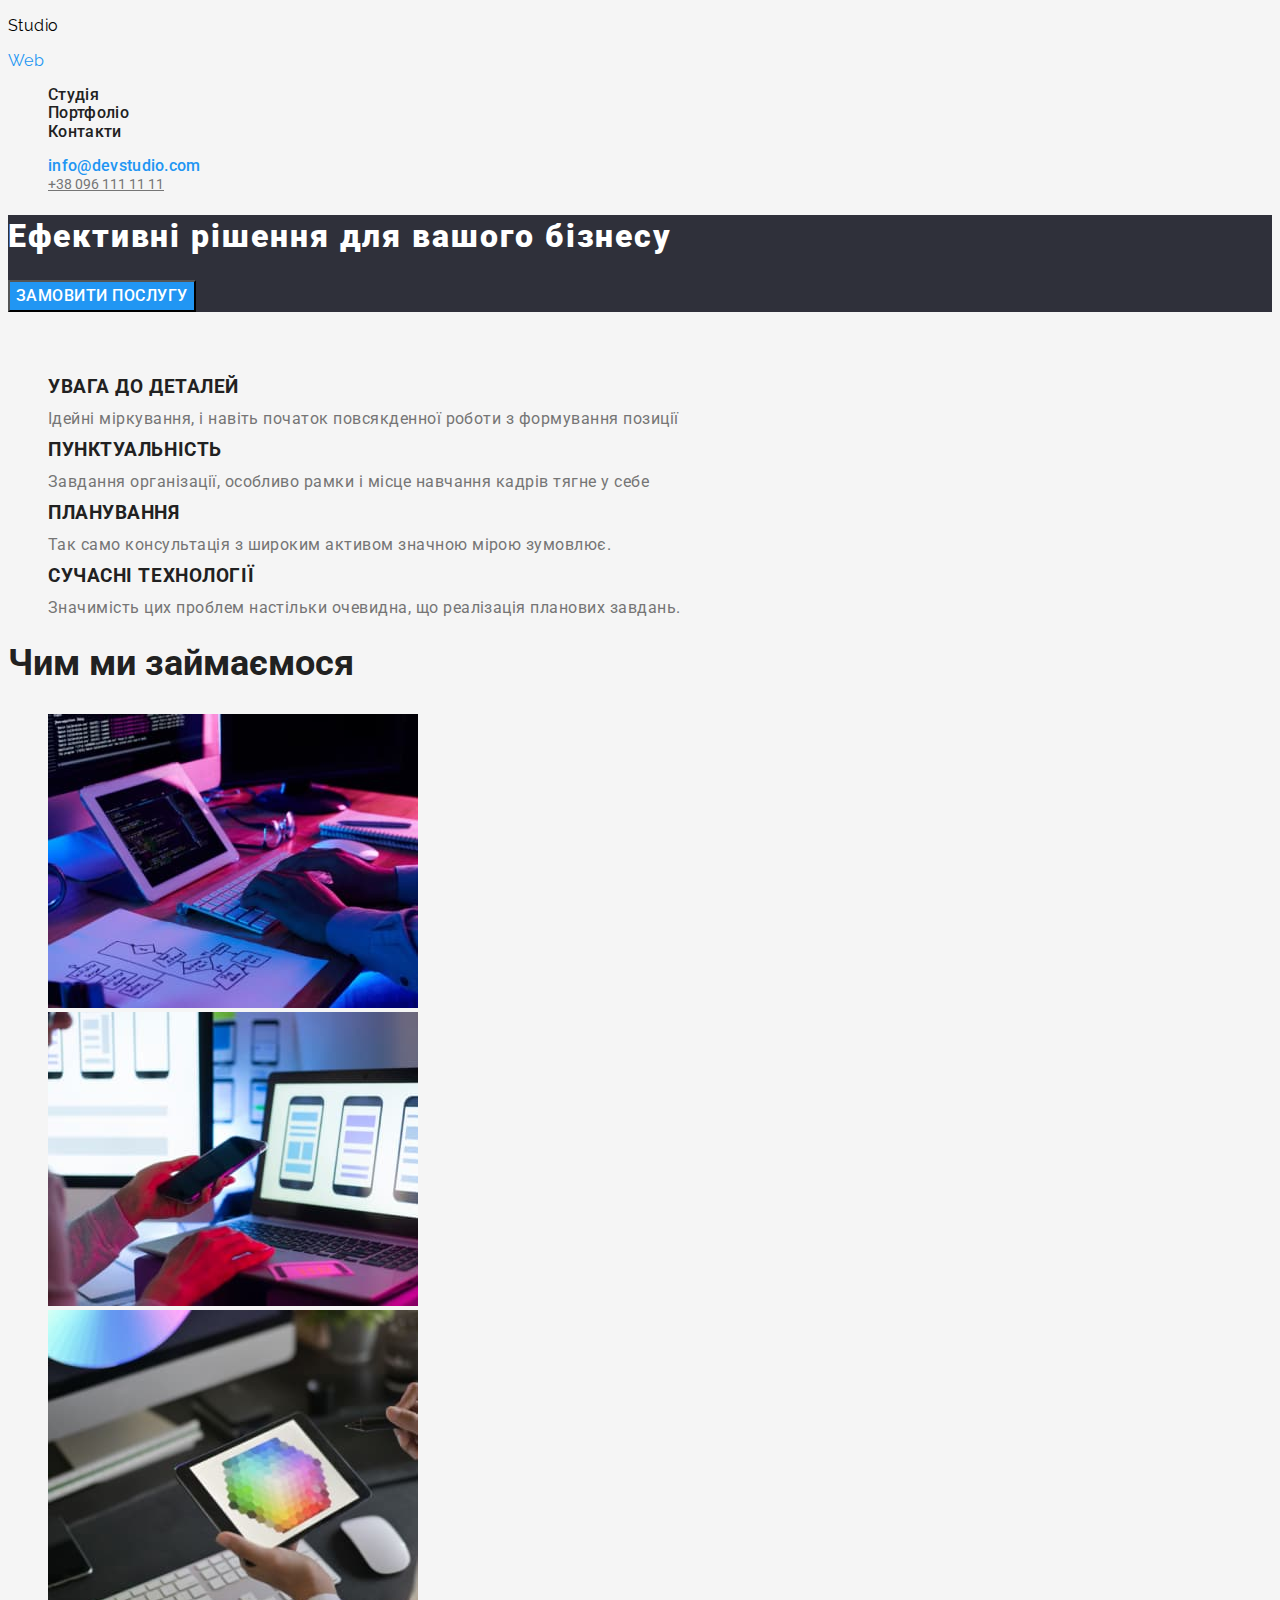
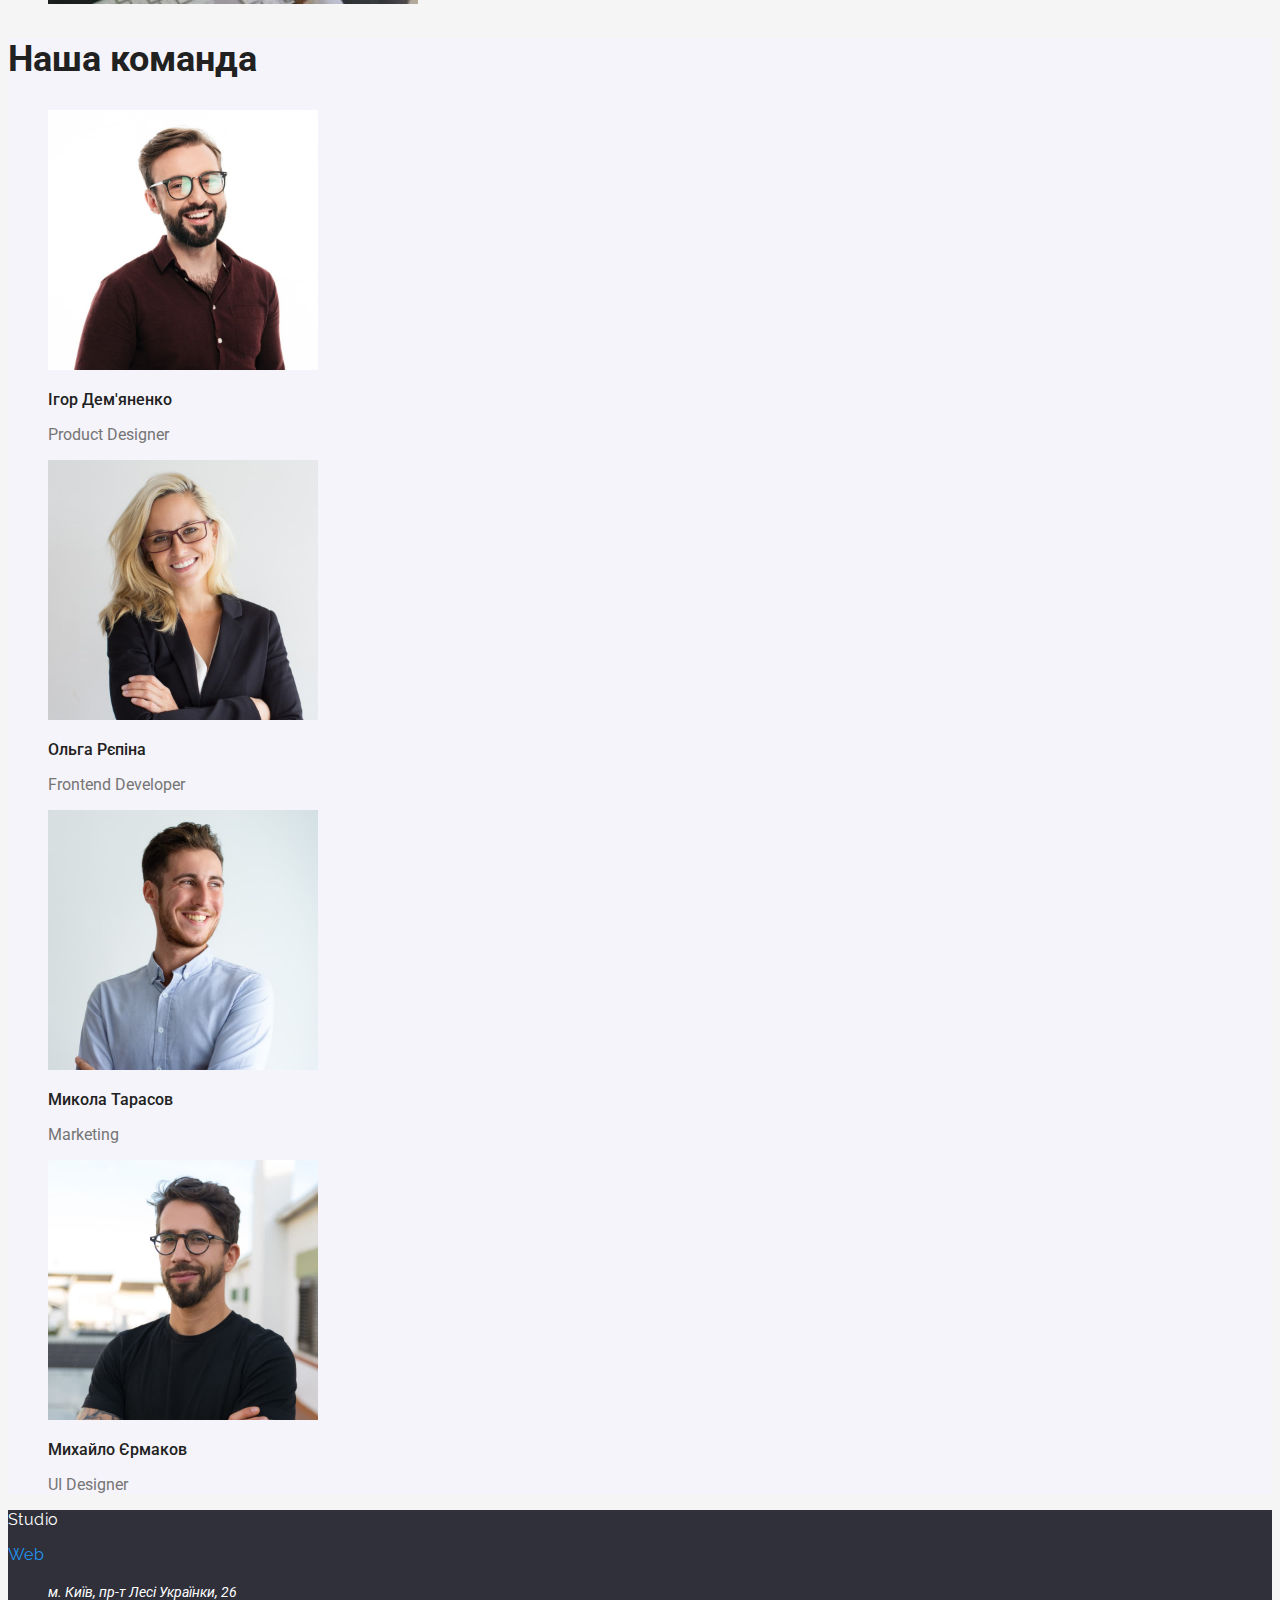
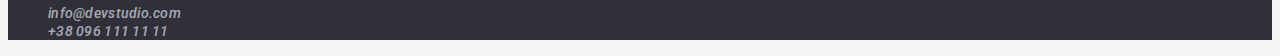
==== commit c010e98d: "исправила ошибки" ====
--- a/index.html
+++ b/index.html
@@ -16,13 +16,11 @@
   <body>
     <header class="nav-header">
       <nav>
-        <a href="./index.html" class="title-web">WebStudio</a>
-       
-          <p>
-        Studio
-      </p>
-      <span class="accent">Web</span>
-       <ul class="list">
+        <a href="./index.html" class="title-web"></a>
+
+        <p class="title-web">Studio</p>
+        <span class="accent">Web</span>
+        <ul class="list">
           <li>
             <a href="./index.html" class="nav-link">Студія</a>
           </li>
@@ -43,7 +41,7 @@
           >
         </li>
         <li>
-          <a href="tel:+380961111111" class="contact-link">+38 096 111 11 11</a>
+          <a href="tel:+380961111111" class="tel-link">+38 096 111 11 11</a>
         </li>
       </ul>
     </header>
@@ -53,9 +51,8 @@
         <button type="button" class="button-main">Замовити послугу</button>
       </section>
       <section class="feature">
-        <li>
-          <h2>Наші переваги</h2>
-        </li>
+        <h2>Наші переваги</h2>
+
         <ul class="list">
           <li>
             <h3 class="feature-caption">УВАГА ДО ДЕТАЛЕЙ</h3>
@@ -90,21 +87,25 @@
           </li>
         </ul>
       </section>
-      <section class="box-img">
-        <h2 class="title">Чим ми займаємося</h2>
-        <ul class="list">
-          <li>
+      <section class="about">
+        <h2 class="about-title">Чим ми займаємося</h2>
+
+        <ul class="about-list list">
+          <li class="about-item">
             <img
               src="./img/about-img-11.jpeg"
               alt="чоловічі руки на клавіатурі"
               width="370"
+              class="about-image"
             />
           </li>
+
           <li>
             <img
               src="./img/aboutimg-22.jpeg"
               alt="жіночі руки тримають мобільний телефон"
               width="370"
+              class="about-image"
             />
           </li>
           <li>
@@ -112,28 +113,30 @@
               src="./img/about-img-33.jpeg"
               alt="жіночі руки тримають планшет"
               width="370"
+              class="about-image"
             />
           </li>
         </ul>
       </section>
-      <section class="background-section">
-        <h2 class="title">Наша команда</h2>
+      <section class="team">
+        <h2 class="team-title">Наша команда</h2>
         <ul class="list">
           <li>
             <img
+              class="team-image"
               src="./img/about-img-41.jpg"
               alt="Ігор Дем'яненко"
               width="270"
             />
 
-            <h3 class="section-name">Ігор Дем'яненко</h3>
-            <p class="section-profession">Product Designer</p>
+            <h3 class="team-name">Ігор Дем'яненко</h3>
+            <p class="team-profession">Product Designer</p>
           </li>
           <li>
             <img src="./img/about-img-71.jpg" alt="Ольга Рєпіна" width="270" />
 
-            <h3 class="section-name">Ольга Рєпіна</h3>
-            <p class="section-profession">Frontend Developer</p>
+            <h3 class="team-name">Ольга Рєпіна</h3>
+            <p class="team-profession">Frontend Developer</p>
           </li>
           <li>
             <img
@@ -142,8 +145,8 @@
               width="270"
             />
 
-            <h3 class="section-name">Микола Тарасов</h3>
-            <p class="section-profession">Marketing</p>
+            <h3 class="team-name">Микола Тарасов</h3>
+            <p class="team-profession">Marketing</p>
           </li>
           <li>
             <img
@@ -152,35 +155,37 @@
               width="270"
             />
 
-            <h3 class="section-name">Михайло Єрмаков</h3>
-            <p class="section-profession">UI Designer</p>
+            <h3 class="team-name">Михайло Єрмаков</h3>
+            <p class="team-profession">UI Designer</p>
           </li>
         </ul>
       </section>
     </main>
     <footer class="footer">
-      <a href="./index.html">WebStudio</a>
-        <p>
-        Studio
-      </p>
+      <a href="./index.html"></a>
+      <p class="title-web-footer footer">Studio</p>
       <span class="accent">Web</span>
-      <address>
-        <ul>
-          <li>
-            <a href="./index.html" class="link-footer"
-              >м. Київ, пр-т Лесі Українки, 26</a
-            >
-          </li>
-          <li>
-            <a href="mailto:info@devstudio.com" class="link-footer"
-              >info@devstudio.com</a
-            >
-          </li>
-          <li>
-            <a href="tel+380961111111" class="link-footer">+38 096 111 11 11</a>
-          </li>
-        </ul>
-      </address>
+      <section class="contacts">
+        <address class="contacts-address">
+          <ul class="list">
+            <li>
+              <a href="./index.html" class="contacts-address-link link"
+                >м. Київ, пр-т Лесі Українки, 26</a
+              >
+            </li>
+            <li>
+              <a href="mailto:info@devstudio.com" class="contacts-link link"
+                >info@devstudio.com</a
+              >
+            </li>
+            <li>
+              <a href="tel+380961111111" class="contacts-link link"
+                >+38 096 111 11 11</a
+              >
+            </li>
+          </ul>
+        </address>
+      </section>
     </footer>
   </body>
 </html>
--- a/css/styles.css
+++ b/css/styles.css
@@ -8,20 +8,15 @@
   --background-footer-color: #2f303a;
   --colr-header:#FFFFFF;
   --color-container:#EEEEEE;
+--color-logo:#000000;
+--color-logo-footer:#FFFFFF;
 
 }
 /* /главная страница */
 
 body {
-  font-size: 14px;
   background-color:var(--main-background-color);
-  letter-spacing: 0.03em;
-  color: var(--second-title-color);
-  font-family:Roboto;
-  font-style:Regular;
-  font-style:Bold; 
-  font-style: Medium;
-
+ 
 }
 .list {
   list-style: none;
@@ -35,32 +30,69 @@
   letter-spacing: 0.02em;
   line-height: calc(16 / 14);
   text-decoration: none;
+  font-family: Roboto;
+font-style: Medium;
 }
 .nav-link:hover {
-  color: #2196f3;
+  color:var(--second-btn-color);
 }
 .nav-link:focus {
-  color: #2196f3;
-}
-.logo-web {
-  color: #2196f3;
+  color:var(--second-btn-color);
+}
+.title-web {
+  color: var(--color-logo);
   cursor: pointer;
+  font-family : Raleway;
+font-style : Bold;
+line-height: calc( 31 / 26 );
+letter-spacing: 0.03em;
 }
 .accent {
-  color: #2196f3;
+  color: var(--second-btn-color);
+   cursor: pointer;
+  font-family : Raleway;
+font-style : Bold;
+line-height: calc( 31 / 26 );
+  letter-spacing: 0.03em;
 }
 .contact-link {
   text-decoration: none;
 font-weight: 500;
-  line-height: calc(16 / 14);
+  line-height: calc( 16 / 14 );
   letter-spacing: 0.02em;
-  color: #757575;
+  color: var(--second-btn-color);
+font-family: Roboto;
+font-style: Medium;
 }
 .contact-link:hover {
-color: #2196f3;
+color:var(--second-btn-color);
 }
 .contact-link:focus {
-  color: #2196f3;
+  color:var(--second-btn-color);
+}
+.tel-link {
+  font-family:  Roboto;
+font-style:  Medium;
+font-size: 14px;
+color: #757575;}
+
+.tel-link:hover {
+  color:var(--second-btn-color);
+}
+.tel-link:focus {
+  color:var(--second-btn-color);
+}
+.title-main {
+  color: #ffffff;
+  font-weight: 900;
+  line-height: calc( 60 / 44 );
+  letter-spacing: 0.06em;
+  background-color: var(--background-footer-color);
+  font-family: Roboto;
+font-style: Black;
+}
+.hero {
+  background-color: var(--background-footer-color);
 }
 
 .button-main {
@@ -70,32 +102,23 @@
   line-height: calc(26 / 16);
    letter-spacing: 0.03em;
     text-transform: uppercase;
-  background-color:var(--second-btn-color);
-  color: var(--colr-header #FFFFFF);
+  background-color: var(--second-btn-color);
+  color: var(--colr-header);
   cursor: pointer;
 
 
  
 }
 .button-main:hover {
-  color: #2196f3;
+  color:var(--second-btn-color);
 }
 .button-main:focus {
-  color: #2196f3;
+  color:var(--second-btn-color);
 }
 .button-main:active {
-  color: #2196f3;
-}
-.title-main {
-  color: #ffffff;
-  font-weight: 900;
-  line-height: calc(60 / 44);
-  letter-spacing: 0.06em;
-  background-color: var(--background-footer-color);
-}
-.hero {
-  background-color: var(--background-footer-color #2f303a);
-}
+  color:var(--second-btn-color);
+}
+
 
 /* /feature style */
 
@@ -107,24 +130,29 @@
 font-weight: 700;
   line-height: calc(14 / 16);
   letter-spacing: 0.03em;
+  font-family: Roboto;
+font-style:  Bold;
 }
 .feature-advance {
   color: var(--second-title-color);
   font-weight: 400;
   line-height: calc(14 / 24);
   letter-spacing: 0.03em;
-}
-
-/* /photo section */
-
-.box-img {
-color: var(--main-background-color);
-}
-
-.title {
+  font-family: Roboto;
+font-style: Regular;
+
+}
+
+/* /photo section about*/
+
+.about-title {
   color: var(--main-title-color);
   font-weight: 700;
   font-family: "Roboto";
+font-style: Bold;
+font-size: 36px;
+letter-spacing: 0,03;
+ line-height: calc( 42 / 36 );
 }
 .background-section {
   background-color: var(--second-background-color);
@@ -132,128 +160,152 @@
 
 /* team */
 
-.section-name {
+.team {
+   background-color:var(--second-background-color)
+}
+.team-title {
+  color:var(--main-title-color) ;
+  font-family: Roboto;
+font-style: Bold;
+font-size: 36px;
+font-weight: 700;
+letter-spacing: 0,03;
+ line-height: calc( 42 / 36 );
+}
+
+
+
+.team-name {
   color: var(--main-title-color);
   font-weight: 500;
   font-family: "Roboto";
-}
-.section-profession {
+font-style: Medium;
+font-size: 16px;
+letter-spacing: 0,03;
+ text-decoration: none;
+ line-height:calc( 19 / 16 );
+}
+.team-profession {
   color: var(--second-title-color);
   font-weight: 400;
+  font-family: Roboto;
+font-style: Regular;
+font-size: 16px;
+letter-spacing: 0,03;
+ text-decoration: none;
+ line-height: calc( 19 / 16 );
  
 }
 
 /* addres */
+
+
+.contacts-address-link {
+  font-family: Roboto;
+font-style: Regular;
+font-size: 14px;
+color: var(--colr-header);
+font-weight: 400;
+letter-spacing: 0,03;
+ text-decoration: none;
+ line-height: calc( 24 / 14 );
+}
+.contacts-link {
+  color: rgb(255, 255, 255, 0.6);
+  font-family: Roboto;
+font-style: Regular;
+font-size: 14px;
+ font-weight: 500;
+  letter-spacing: 0.02em;
+  line-height: calc( 16 / 14 );
+  text-decoration: none;
+}
+.contacts-link:hover {
+   color:var(--second-btn-color);
+}
+
 
 .footer {
    background-color: var(--background-footer-color);
 }
-
-.link-footer {
-text-decoration: none;
- color: var(--main-title-color);
-
-  font-weight: 500;
-  letter-spacing: 0.02em;
-  line-height: calc(16 / 14);
-  text-decoration: none;
-}
-.link-footer:hover {
-  color: #2196f3;
-}
-.link-footer:focus {
-  color: #2196f3;
-}
+.title-web-footer {
+  color: var(--color-logo-footer);
+  cursor: pointer;
+  font-family : Raleway;
+font-style : Bold;
+line-height: calc( 31 / 26 );
+letter-spacing: 0.03em;
+}
+
+
 
 
 
 /* second page */
 .nav-header {
-  background-color:var(--colr-heder #FFFFFF) ;
-}
-
-.subtitle {
-  line-height: calc(36 / 18);
-  letter-spacing: 0.06em;
-  color: var(--main-title-color);
-}
-.text {
-  line-height: calc(30 / 16);
-  letter-spacing: 0.03em;
-  color: var(--second-title-color);
-}
-
-
+  background-color:var(--colr-heder) ;
+}
 /* filter */
-
-.button {
-   background-color: var(--second-background-co);
-}
-
-.button {
+.button-filter {
  font-family: Roboto;
   font-weight: 500;
   font-size: 16px;
-  line-height:calc(26 / 16);
+  line-height: calc( 26 / 16);
   letter-spacing: 0.03em;
   text-transform: uppercase;
   cursor: pointer;
-  color: var(--main-title-color #212121);
-background-color: var( --second-btn-color #f5f4fa);
-}
-.button:hover {
-background-color: var(--second-btn-color#2196F3);
-  color: var(--colr-header#FFFFFF);
+  color: var(--main-title-color);
+background-color: var( --second-btn-color);
+}
+.button-filter:hover {
+background-color: var(--second-btn-color);
+  color: var(--colr-header);
   
 }
 .button:focus {
   color: var(--background-footer-color);
-background-color: var(--second-btn-color#2196F3);
+background-color: var(--second-btn-color);
 }
 
 /* project */
 
-.project {
-background-color:var(--main-background-color #f5f5f5); 
-
-}
 .project-container {
-  background-color:var(--color-container); 
-
-}
+  background-color: var(--color-container); 
+
+}
+.project-subtitle {
+  line-height: calc( 36 / 18) ;
+  letter-spacing: 0.06em;
+  color: var(--main-title-color);
+  font-family: Roboto;
+font-style: Bold;
+font-size: 18px;
+}
+.project-text {
+  line-height: calc( 30 / 16 );
+  letter-spacing: 0.03em;
+  color: var(--second-title-color);
+   font-family: Roboto;
+font-style: Regular;
+font-size: 18px;
+}
+
 .footer {
-  background-color: #2f303a;
+  background-color:var(--background-footer-color);
 }
 .link-footer {
   color: #ffffff;
   position: absolute;
-
+font-family: Roboto;
+font-style: Regular;
   font-weight: 400;
-  line-height: calc(24 / 14);
-
-  letter-spacing: 0.03em;
+  line-height: calc( 24 / 14 );
+ letter-spacing: 0.03em;
 }
 .link-footer:hover {
-  color: #2196f3;
+  color:var(--second-btn-color);
 }
 .link-footer:focus {
-  color: #2196f3;
-}
-.studio {
-  color: #212121;
-  display: inline-block;}
-.studio {
-  font-weight: 500;
-}
-.portfolio {
-  color: #2196f3;
-  font-weight: 500;
-}
-.service {
-  color: #ffffff;
-  font-weight: 500;
-  font-family: "Roboto";
-}
-.background-image {
-  background-color: #eeeeee;
-}
+  color:var(--second-btn-color);
+}
+
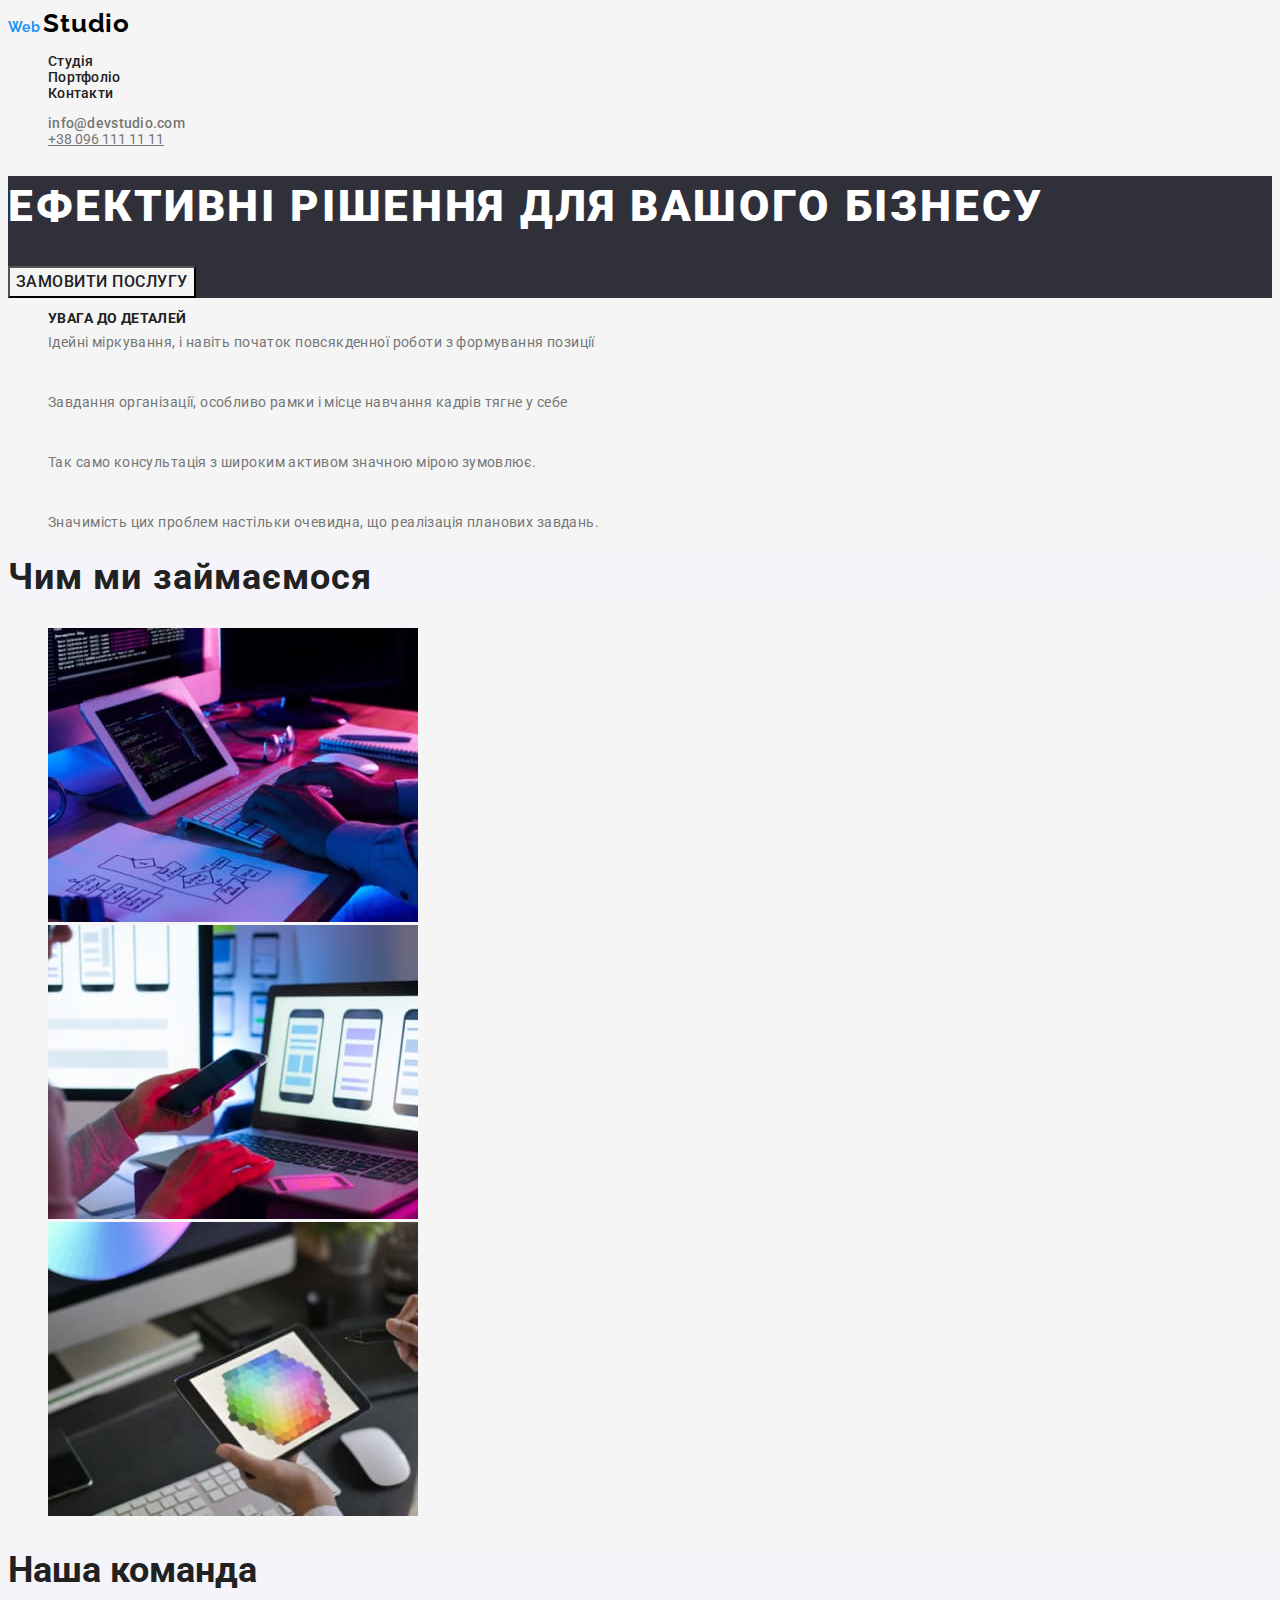
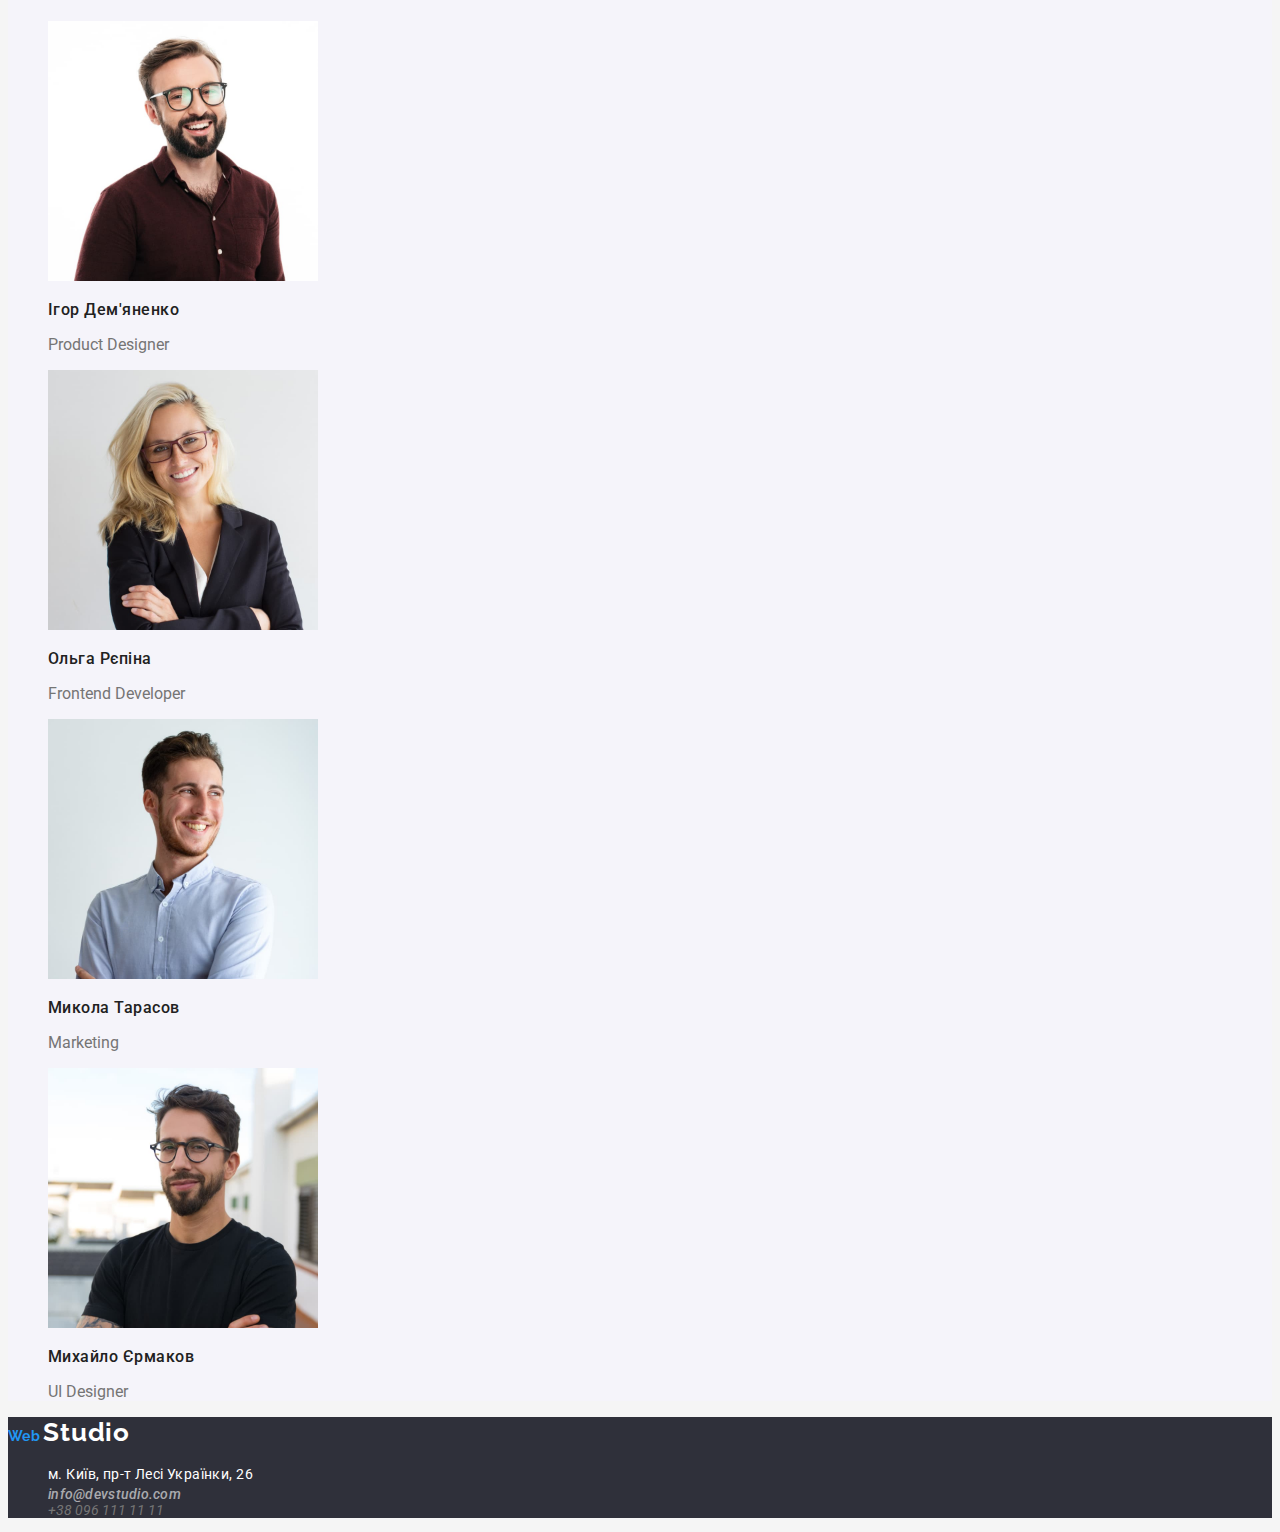
==== commit 2b8ed840: "исправила ошибки" ====
--- a/index.html
+++ b/index.html
@@ -17,9 +17,10 @@
     <header class="nav-header">
       <nav>
         <a href="./index.html" class="title-web"></a>
+        <span class="accent">Web</span>
+        <span class="title-web">Studio</span>
 
-        <p class="title-web">Studio</p>
-        <span class="accent">Web</span>
+        
         <ul class="list">
           <li>
             <a href="./index.html" class="nav-link">Студія</a>
@@ -47,15 +48,15 @@
     </header>
     <main>
       <section class="hero">
-        <h1 class="title-main">Ефективні рішення для вашого бізнесу</h1>
+        <h1 class="hero-title">Ефективні рішення для вашого бізнесу</h1>
         <button type="button" class="button-main">Замовити послугу</button>
       </section>
       <section class="feature">
-        <h2>Наші переваги</h2>
+        <h2 class="visually-hidden">Наші переваги</h2>
 
         <ul class="list">
           <li>
-            <h3 class="feature-caption">УВАГА ДО ДЕТАЛЕЙ</h3>
+            <h3 class="feature-title">УВАГА ДО ДЕТАЛЕЙ</h3>
 
             <p class="feature-advance">
               Ідейні міркування, і навіть початок повсякденної роботи з
@@ -87,11 +88,11 @@
           </li>
         </ul>
       </section>
-      <section class="about">
-        <h2 class="about-title">Чим ми займаємося</h2>
+      <section class="section">
+        <h2 class="section-title">Чим ми займаємося</h2>
 
-        <ul class="about-list list">
-          <li class="about-item">
+        <ul class="section-list list">
+          <li class="section-item">
             <img
               src="./img/about-img-11.jpeg"
               alt="чоловічі руки на клавіатурі"
@@ -162,9 +163,13 @@
       </section>
     </main>
     <footer class="footer">
-      <a href="./index.html"></a>
-      <p class="title-web-footer footer">Studio</p>
-      <span class="accent">Web</span>
+      <a href="./index.html" class="link-webstudio link"></a>
+       <span class="accent">Web</span>
+       <span class="title-web-footer footer">Studio</span>
+
+      
+  
+    
       <section class="contacts">
         <address class="contacts-address">
           <ul class="list">
@@ -179,7 +184,7 @@
               >
             </li>
             <li>
-              <a href="tel+380961111111" class="contacts-link link"
+              <a href="tel+380961111111" class="tel-link link"
                 >+38 096 111 11 11</a
               >
             </li>
--- a/css/styles.css
+++ b/css/styles.css
@@ -6,16 +6,22 @@
 --main-background-color: #f5f5f5;
   --second-background-color: #f5f4fa;
   --background-footer-color: #2f303a;
-  --colr-header:#FFFFFF;
+  --color-header:#FFFFFF;
   --color-container:#EEEEEE;
 --color-logo:#000000;
 --color-logo-footer:#FFFFFF;
+--color-main-btn:#F5F5F5;
+--color-btn-text:#212121;
 
 }
 /* /главная страница */
 
 body {
   background-color:var(--main-background-color);
+  font-family: Roboto;
+  font-size: 14px;
+  color: var(--color-header);
+   color: var(--main-title-color);
  
 }
 .list {
@@ -30,8 +36,6 @@
   letter-spacing: 0.02em;
   line-height: calc(16 / 14);
   text-decoration: none;
-  font-family: Roboto;
-font-style: Medium;
 }
 .nav-link:hover {
   color:var(--second-btn-color);
@@ -41,11 +45,11 @@
 }
 .title-web {
   color: var(--color-logo);
-  cursor: pointer;
   font-family : Raleway;
-font-style : Bold;
 line-height: calc( 31 / 26 );
 letter-spacing: 0.03em;
+font-weight: 700;
+font-size: 26px;
 }
 .accent {
   color: var(--second-btn-color);
@@ -54,15 +58,15 @@
 font-style : Bold;
 line-height: calc( 31 / 26 );
   letter-spacing: 0.03em;
+  font-weight: 700;
 }
 .contact-link {
   text-decoration: none;
 font-weight: 500;
   line-height: calc( 16 / 14 );
   letter-spacing: 0.02em;
-  color: var(--second-btn-color);
-font-family: Roboto;
-font-style: Medium;
+  color:var(--second-title-color);
+
 }
 .contact-link:hover {
 color:var(--second-btn-color);
@@ -71,10 +75,8 @@
   color:var(--second-btn-color);
 }
 .tel-link {
-  font-family:  Roboto;
-font-style:  Medium;
 font-size: 14px;
-color: #757575;}
+color:var( --second-title-color)}
 
 .tel-link:hover {
   color:var(--second-btn-color);
@@ -82,14 +84,14 @@
 .tel-link:focus {
   color:var(--second-btn-color);
 }
-.title-main {
-  color: #ffffff;
+.hero-title {
+  color:var(--color-header);
   font-weight: 900;
   line-height: calc( 60 / 44 );
   letter-spacing: 0.06em;
   background-color: var(--background-footer-color);
-  font-family: Roboto;
-font-style: Black;
+  font-size: 44px;
+text-transform: uppercase;
 }
 .hero {
   background-color: var(--background-footer-color);
@@ -102,21 +104,31 @@
   line-height: calc(26 / 16);
    letter-spacing: 0.03em;
     text-transform: uppercase;
-  background-color: var(--second-btn-color);
+  background-color: var(--color-main-btn);
   color: var(--colr-header);
   cursor: pointer;
-
-
- 
 }
 .button-main:hover {
-  color:var(--second-btn-color);
+  color:var(--main-btn-color);
+  background-color: var(--second-btn-color);
 }
 .button-main:focus {
   color:var(--second-btn-color);
 }
 .button-main:active {
   color:var(--second-btn-color);
+}
+.visually-hidden {
+   position: absolute;
+  white-space: nowrap;
+  width: 1px;
+  height: 1px;
+  overflow: hidden;
+  border: 0;
+  padding: 0;
+  clip: rect(0 0 0 0);
+  clip-path: inset(50%);
+  margin: -1px;
 }
 
 
@@ -125,71 +137,58 @@
 .feature {
 color:var(--main-background-color) ;
 }
-.feature-caption {
+.feature-title {
   color: var(--main-title-color);
 font-weight: 700;
   line-height: calc(14 / 16);
   letter-spacing: 0.03em;
-  font-family: Roboto;
-font-style:  Bold;
+  font-size: 14px;
+  
 }
 .feature-advance {
   color: var(--second-title-color);
   font-weight: 400;
   line-height: calc(14 / 24);
   letter-spacing: 0.03em;
-  font-family: Roboto;
-font-style: Regular;
-
+  font-size: 14px;
+  
 }
 
 /* /photo section about*/
 
-.about-title {
-  color: var(--main-title-color);
-  font-weight: 700;
-  font-family: "Roboto";
-font-style: Bold;
+.section-title {
+font-size: 36px;
+letter-spacing: 0.03em;
+ line-height: calc( 42 / 36 );
+}
+.section-title {
+  background-color: var(--second-background-color);
+}
+
+/* team */
+
+.team {
+   background-color:var(--second-background-color)
+}
+.team-title {
 font-size: 36px;
 letter-spacing: 0,03;
  line-height: calc( 42 / 36 );
 }
-.background-section {
-  background-color: var(--second-background-color);
-}
-
-/* team */
-
-.team {
-   background-color:var(--second-background-color)
-}
-.team-title {
-  color:var(--main-title-color) ;
-  font-family: Roboto;
-font-style: Bold;
-font-size: 36px;
-font-weight: 700;
-letter-spacing: 0,03;
- line-height: calc( 42 / 36 );
-}
 
 
 
 .team-name {
   color: var(--main-title-color);
   font-weight: 500;
-  font-family: "Roboto";
-font-style: Medium;
 font-size: 16px;
-letter-spacing: 0,03;
+letter-spacing: 0.03em;
  text-decoration: none;
  line-height:calc( 19 / 16 );
 }
 .team-profession {
   color: var(--second-title-color);
-  font-weight: 400;
-  font-family: Roboto;
-font-style: Regular;
+  font-weight: 40px;
 font-size: 16px;
 letter-spacing: 0,03;
  text-decoration: none;
@@ -201,19 +200,17 @@
 
 
 .contacts-address-link {
-  font-family: Roboto;
-font-style: Regular;
 font-size: 14px;
-color: var(--colr-header);
-font-weight: 400;
-letter-spacing: 0,03;
+color: var(--color-header);
+font-style:  Regular;
+
+letter-spacing: 0.03em;
  text-decoration: none;
  line-height: calc( 24 / 14 );
+ font-style: normal;
 }
 .contacts-link {
   color: rgb(255, 255, 255, 0.6);
-  font-family: Roboto;
-font-style: Regular;
 font-size: 14px;
  font-weight: 500;
   letter-spacing: 0.02em;
@@ -230,11 +227,11 @@
 }
 .title-web-footer {
   color: var(--color-logo-footer);
-  cursor: pointer;
   font-family : Raleway;
-font-style : Bold;
 line-height: calc( 31 / 26 );
 letter-spacing: 0.03em;
+font-weight: 700;
+font-size: 26px;
 }
 
 
@@ -246,47 +243,47 @@
   background-color:var(--colr-heder) ;
 }
 /* filter */
+
 .button-filter {
- font-family: Roboto;
-  font-weight: 500;
+ font-family:inherit;
   font-size: 16px;
   line-height: calc( 26 / 16);
   letter-spacing: 0.03em;
   text-transform: uppercase;
   cursor: pointer;
-  color: var(--main-title-color);
-background-color: var( --second-btn-color);
+  color: var(--color-btn-text);
+background-color: var(--color-main-btn);
 }
 .button-filter:hover {
 background-color: var(--second-btn-color);
+  color: var(--main-btn-color);
+  
+}
+.button:focus {
   color: var(--colr-header);
-  
-}
-.button:focus {
-  color: var(--background-footer-color);
 background-color: var(--second-btn-color);
 }
+.button-filter:active {
+  color:var(--second-btn-color);}
 
 /* project */
 
-.project-container {
-  background-color: var(--color-container); 
-
-}
+ .project-container {
+   background-color: var(--color-container); 
+
+ }
+
+
 .project-subtitle {
   line-height: calc( 36 / 18) ;
   letter-spacing: 0.06em;
   color: var(--main-title-color);
-  font-family: Roboto;
-font-style: Bold;
 font-size: 18px;
 }
 .project-text {
   line-height: calc( 30 / 16 );
   letter-spacing: 0.03em;
   color: var(--second-title-color);
-   font-family: Roboto;
-font-style: Regular;
 font-size: 18px;
 }
 
@@ -294,10 +291,8 @@
   background-color:var(--background-footer-color);
 }
 .link-footer {
-  color: #ffffff;
+  color:var(--colr-header);
   position: absolute;
-font-family: Roboto;
-font-style: Regular;
   font-weight: 400;
   line-height: calc( 24 / 14 );
  letter-spacing: 0.03em;
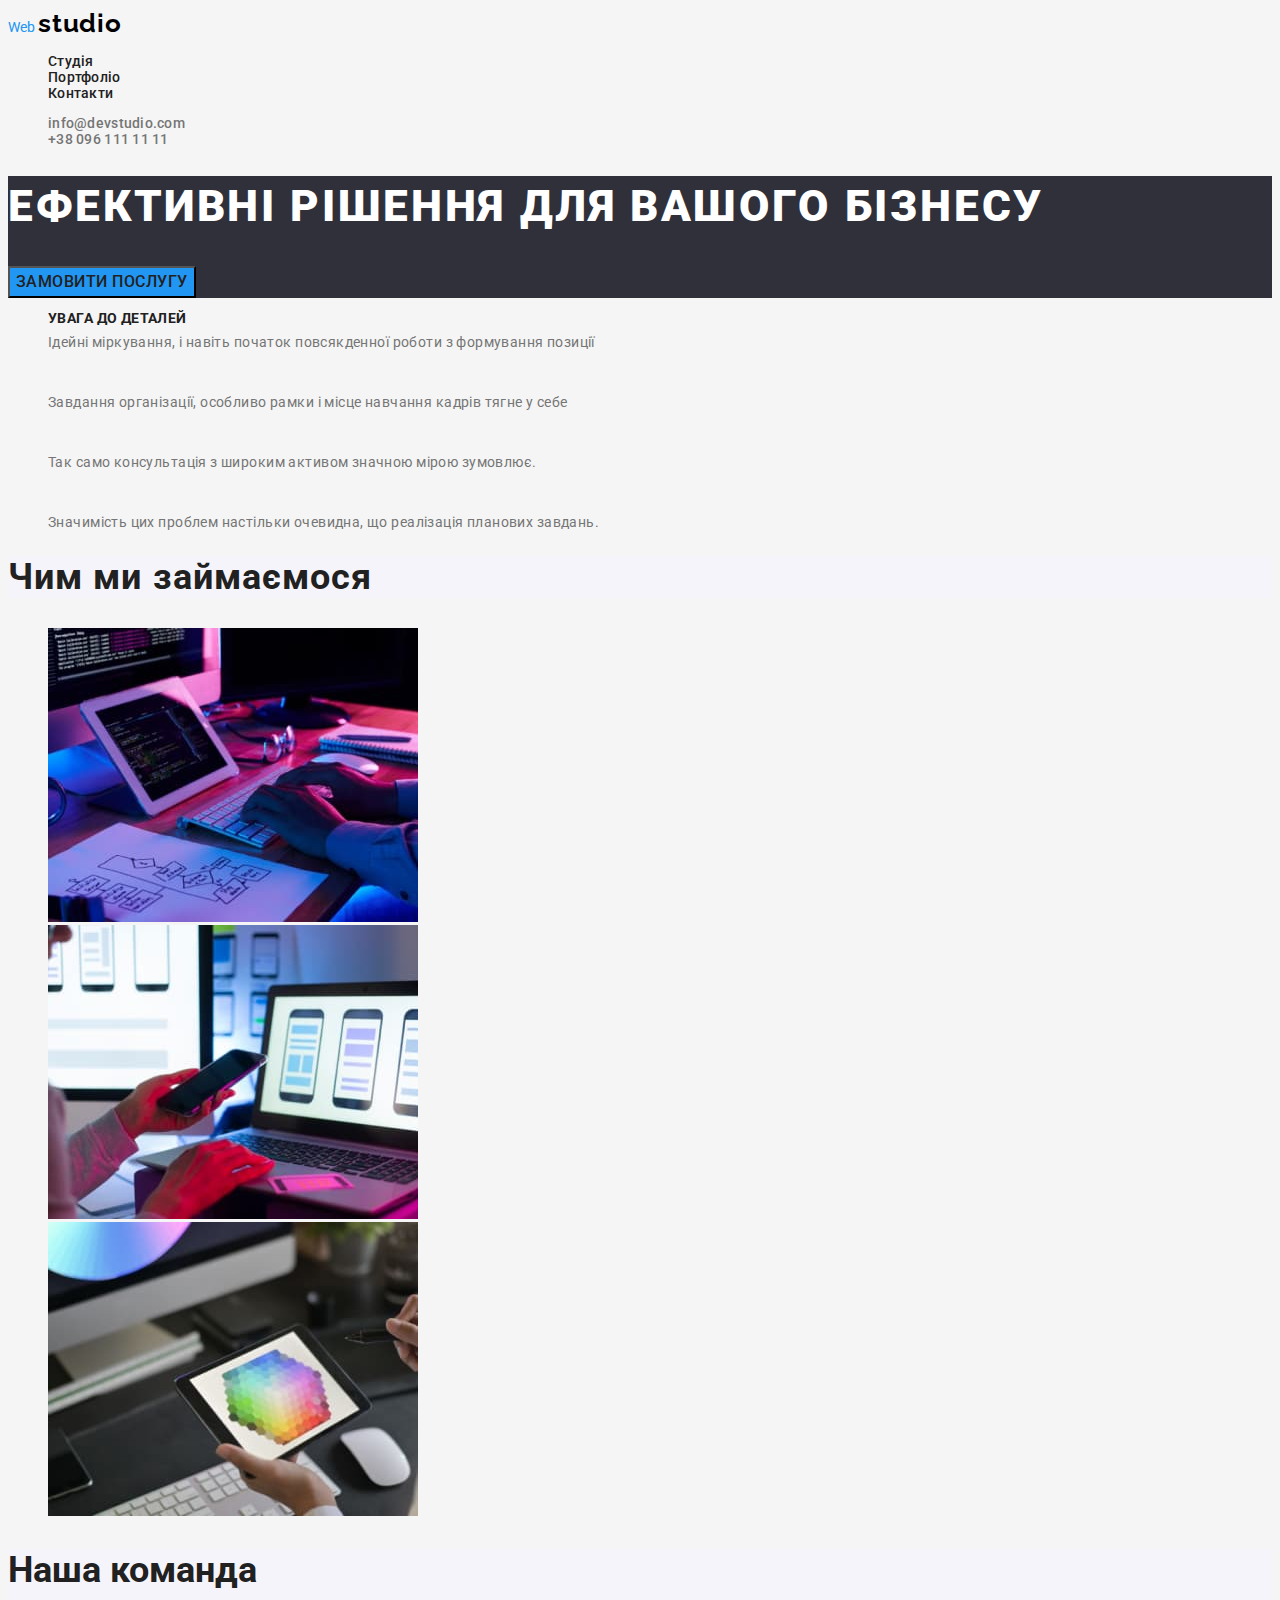
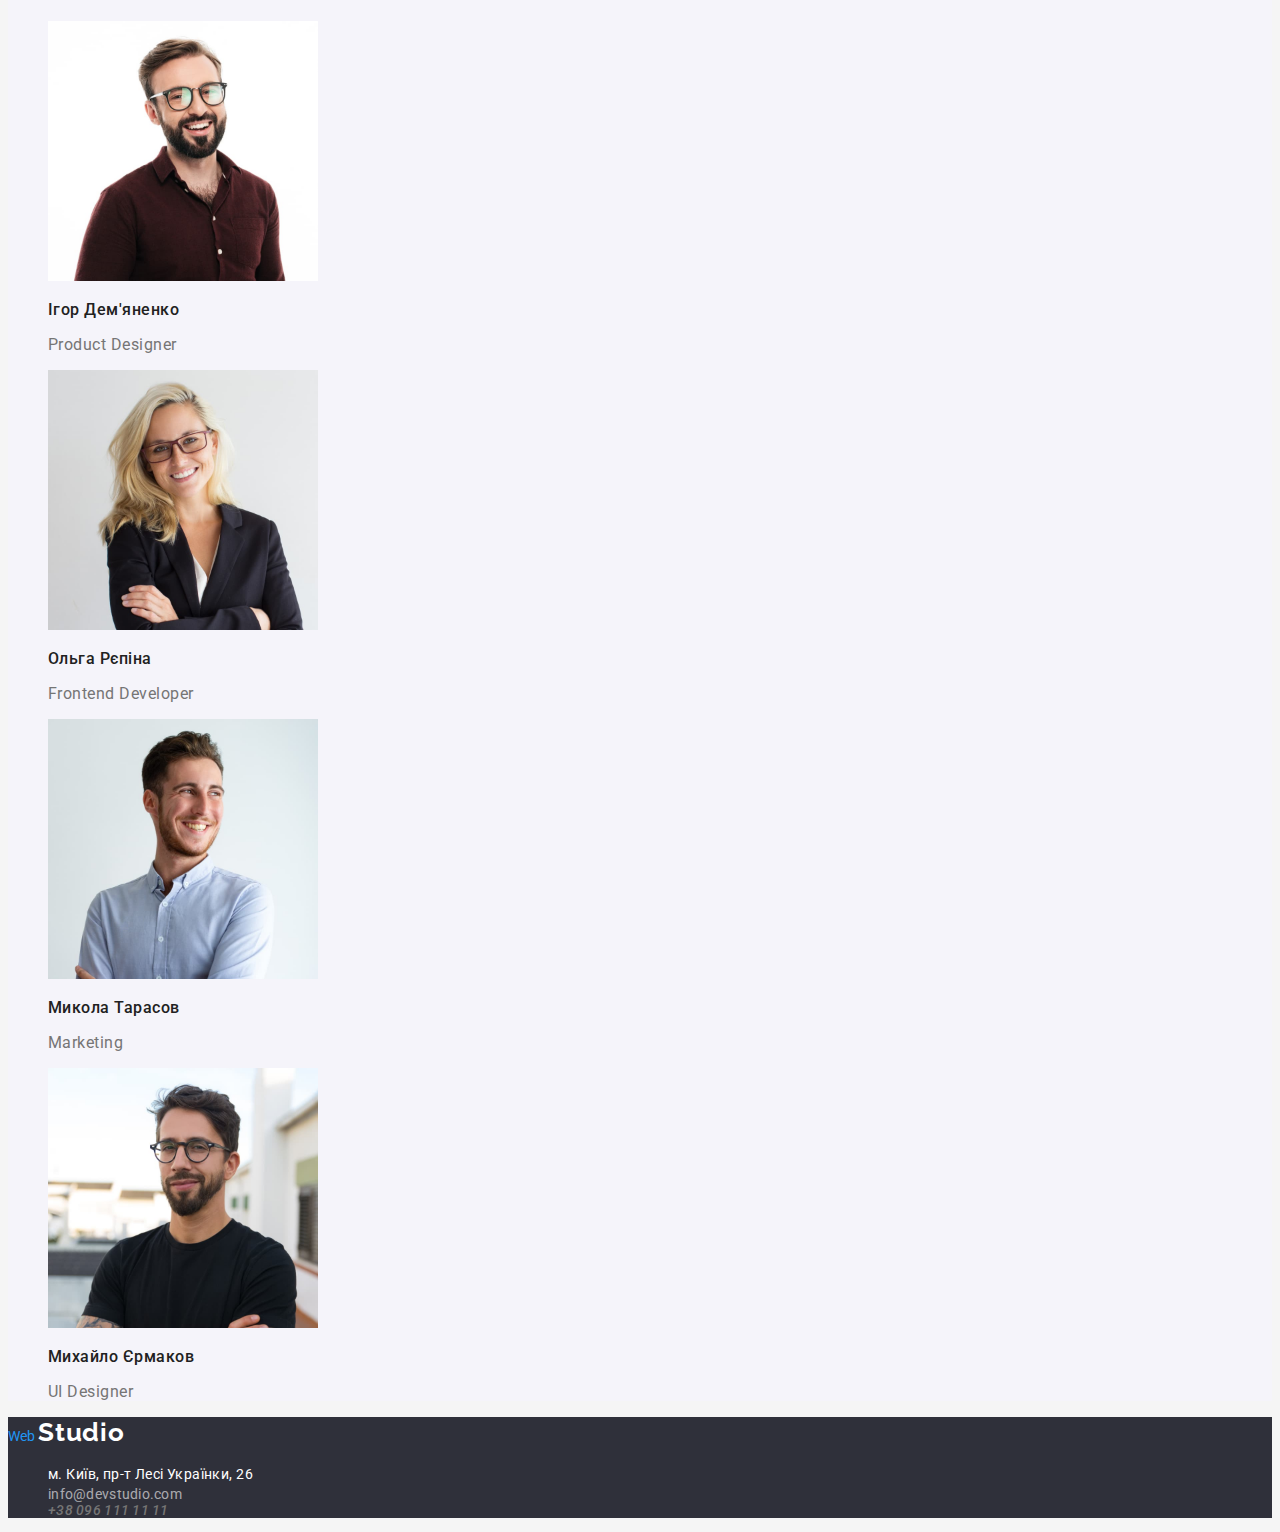
==== commit 73589dd7: "исправила ошибки" ====
--- a/index.html
+++ b/index.html
@@ -16,14 +16,15 @@
   <body>
     <header class="nav-header">
       <nav>
-        <a href="./index.html" class="title-web"></a>
         <span class="accent">Web</span>
-        <span class="title-web">Studio</span>
+        <a href="./index.html" class="logo-web link">studio</a>
+
+      
 
         
-        <ul class="list">
+        <ul class="nav-link list">
           <li>
-            <a href="./index.html" class="nav-link">Студія</a>
+            <a href="./index.html" class="nav-link studio link">Студія</a>
           </li>
 
           <li>
@@ -42,7 +43,7 @@
           >
         </li>
         <li>
-          <a href="tel:+380961111111" class="tel-link">+38 096 111 11 11</a>
+          <a href="tel:+380961111111" class="contact-link number">+38 096 111 11 11</a>
         </li>
       </ul>
     </header>
@@ -163,9 +164,10 @@
       </section>
     </main>
     <footer class="footer">
-      <a href="./index.html" class="link-webstudio link"></a>
-       <span class="accent">Web</span>
-       <span class="title-web-footer footer">Studio</span>
+      <span class="accent">Web</span>
+      <a href="./index.html" class="logo-web-footer footer link">Studio</a>
+      
+      
 
       
   
@@ -184,7 +186,7 @@
               >
             </li>
             <li>
-              <a href="tel+380961111111" class="tel-link link"
+              <a href="tel+380961111111" class="contact-link link"
                 >+38 096 111 11 11</a
               >
             </li>
--- a/css/styles.css
+++ b/css/styles.css
@@ -20,7 +20,7 @@
   background-color:var(--main-background-color);
   font-family: Roboto;
   font-size: 14px;
-  color: var(--color-header);
+
    color: var(--main-title-color);
  
 }
@@ -43,7 +43,10 @@
 .nav-link:focus {
   color:var(--second-btn-color);
 }
-.title-web {
+.nav-link .studio:visited {
+color: var(--second-btn-color);
+}
+.logo-web {
   color: var(--color-logo);
   font-family : Raleway;
 line-height: calc( 31 / 26 );
@@ -54,11 +57,7 @@
 .accent {
   color: var(--second-btn-color);
    cursor: pointer;
-  font-family : Raleway;
-font-style : Bold;
-line-height: calc( 31 / 26 );
-  letter-spacing: 0.03em;
-  font-weight: 700;
+ 
 }
 .contact-link {
   text-decoration: none;
@@ -74,16 +73,13 @@
 .contact-link:focus {
   color:var(--second-btn-color);
 }
-.tel-link {
-font-size: 14px;
-color:var( --second-title-color)}
-
-.tel-link:hover {
-  color:var(--second-btn-color);
-}
-.tel-link:focus {
-  color:var(--second-btn-color);
-}
+.contact-link .number {
+color:var( --second-title-color);
+letter-spacing: 0.02em;
+font-weight: 500;
+ line-height: calc( 16 / 14 );
+}
+
 .hero-title {
   color:var(--color-header);
   font-weight: 900;
@@ -104,13 +100,13 @@
   line-height: calc(26 / 16);
    letter-spacing: 0.03em;
     text-transform: uppercase;
-  background-color: var(--color-main-btn);
+  background-color: var(--second-btn-color);
   color: var(--colr-header);
   cursor: pointer;
 }
 .button-main:hover {
   color:var(--main-btn-color);
-  background-color: var(--second-btn-color);
+  background-color: var(--background-footer-color);
 }
 .button-main:focus {
   color:var(--second-btn-color);
@@ -139,18 +135,17 @@
 }
 .feature-title {
   color: var(--main-title-color);
-font-weight: 700;
-  line-height: calc(14 / 16);
+line-height: calc(14 / 16);
   letter-spacing: 0.03em;
-  font-size: 14px;
+  font-size: 14px;}
   
-}
+
 .feature-advance {
   color: var(--second-title-color);
-  font-weight: 400;
+ 
   line-height: calc(14 / 24);
   letter-spacing: 0.03em;
-  font-size: 14px;
+ 
   
 }
 
@@ -179,7 +174,7 @@
 
 
 .team-name {
-  color: var(--main-title-color);
+ 
   font-weight: 500;
 font-size: 16px;
 letter-spacing: 0.03em;
@@ -188,10 +183,10 @@
 }
 .team-profession {
   color: var(--second-title-color);
-  font-weight: 40px;
+ 
 font-size: 16px;
-letter-spacing: 0,03;
- text-decoration: none;
+letter-spacing: 0.03em;
+ 
  line-height: calc( 19 / 16 );
  
 }
@@ -200,9 +195,8 @@
 
 
 .contacts-address-link {
-font-size: 14px;
+
 color: var(--color-header);
-font-style:  Regular;
 
 letter-spacing: 0.03em;
  text-decoration: none;
@@ -211,8 +205,8 @@
 }
 .contacts-link {
   color: rgb(255, 255, 255, 0.6);
-font-size: 14px;
- font-weight: 500;
+font-style: normal;
+ font-weight: 400;
   letter-spacing: 0.02em;
   line-height: calc( 16 / 14 );
   text-decoration: none;
@@ -225,7 +219,7 @@
 .footer {
    background-color: var(--background-footer-color);
 }
-.title-web-footer {
+.logo-web-footer {
   color: var(--color-logo-footer);
   font-family : Raleway;
 line-height: calc( 31 / 26 );
@@ -241,6 +235,9 @@
 /* second page */
 .nav-header {
   background-color:var(--colr-heder) ;
+}
+.nav-link .portfolio:visited {
+  color: var(--second-btn-color);
 }
 /* filter */
 
@@ -249,7 +246,7 @@
   font-size: 16px;
   line-height: calc( 26 / 16);
   letter-spacing: 0.03em;
-  text-transform: uppercase;
+ font-weight: 500;
   cursor: pointer;
   color: var(--color-btn-text);
 background-color: var(--color-main-btn);
@@ -284,7 +281,7 @@
   line-height: calc( 30 / 16 );
   letter-spacing: 0.03em;
   color: var(--second-title-color);
-font-size: 18px;
+font-size: 16px;
 }
 
 .footer {
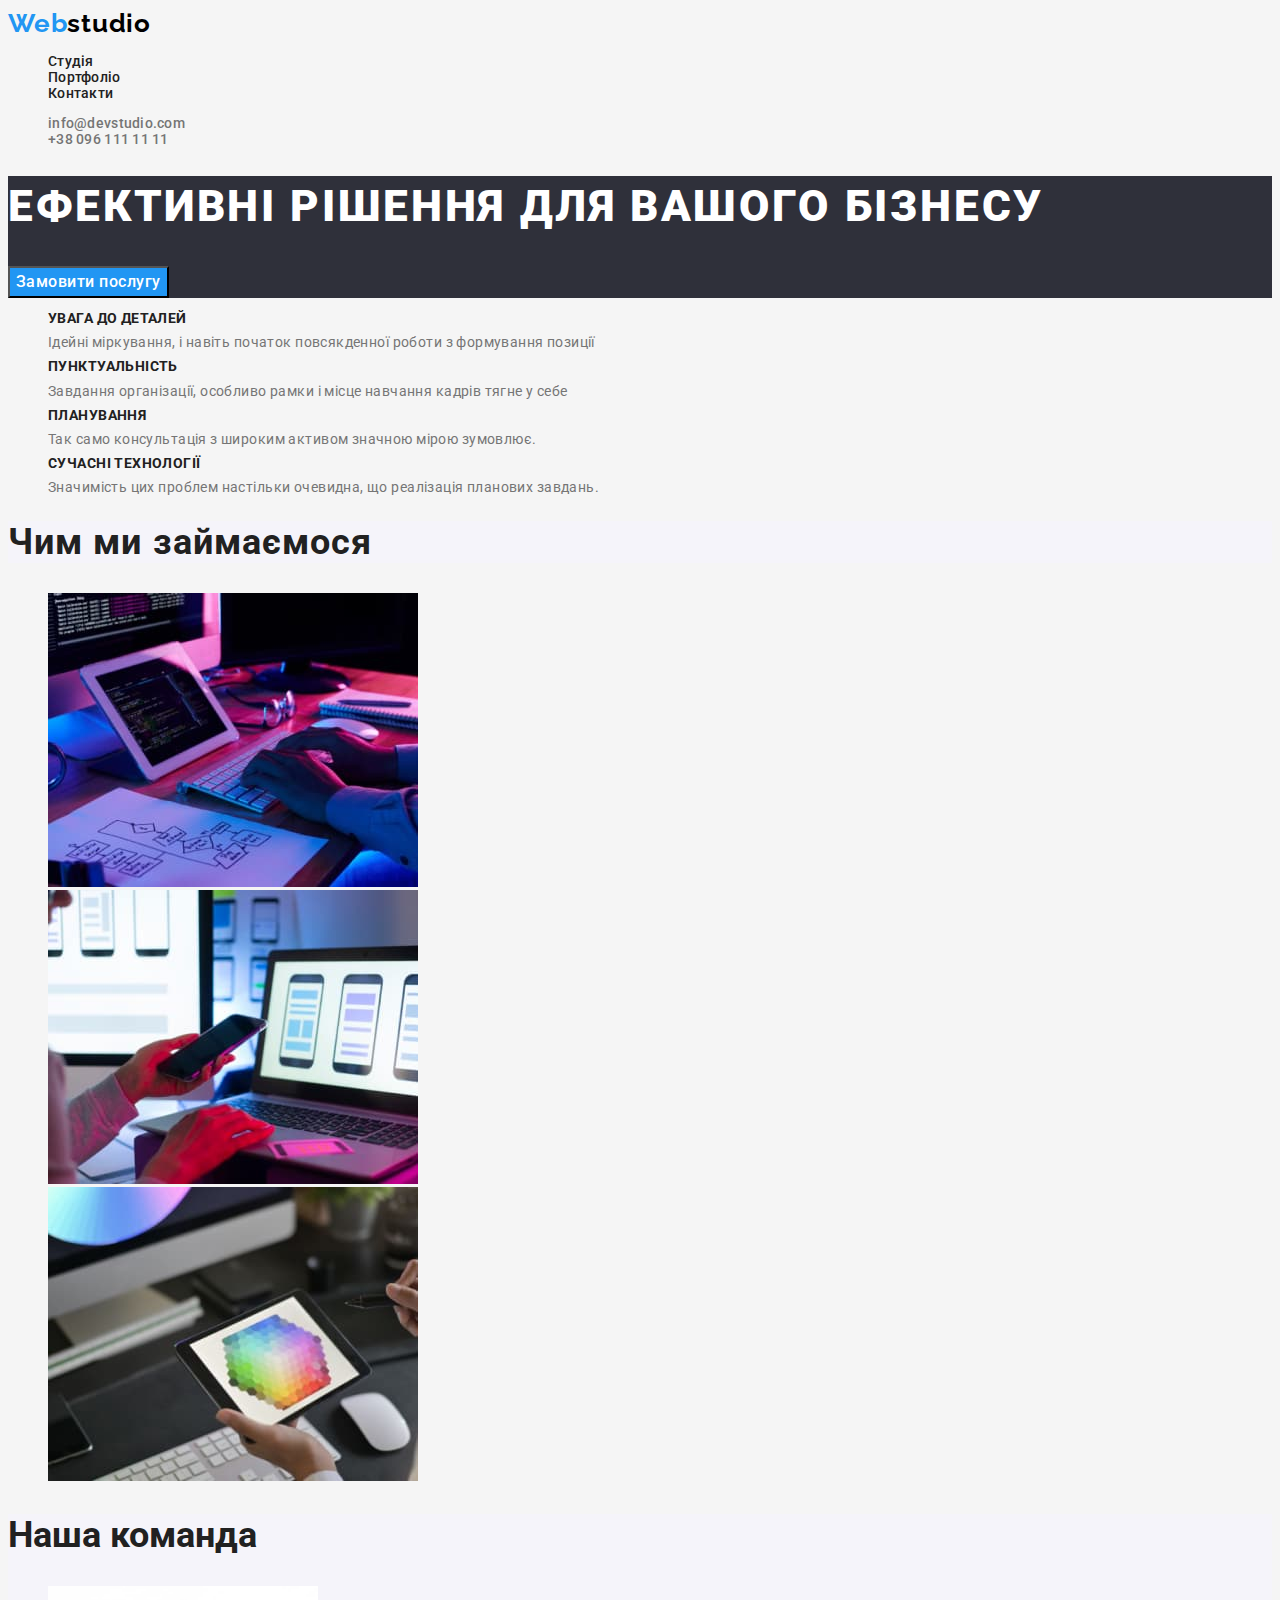
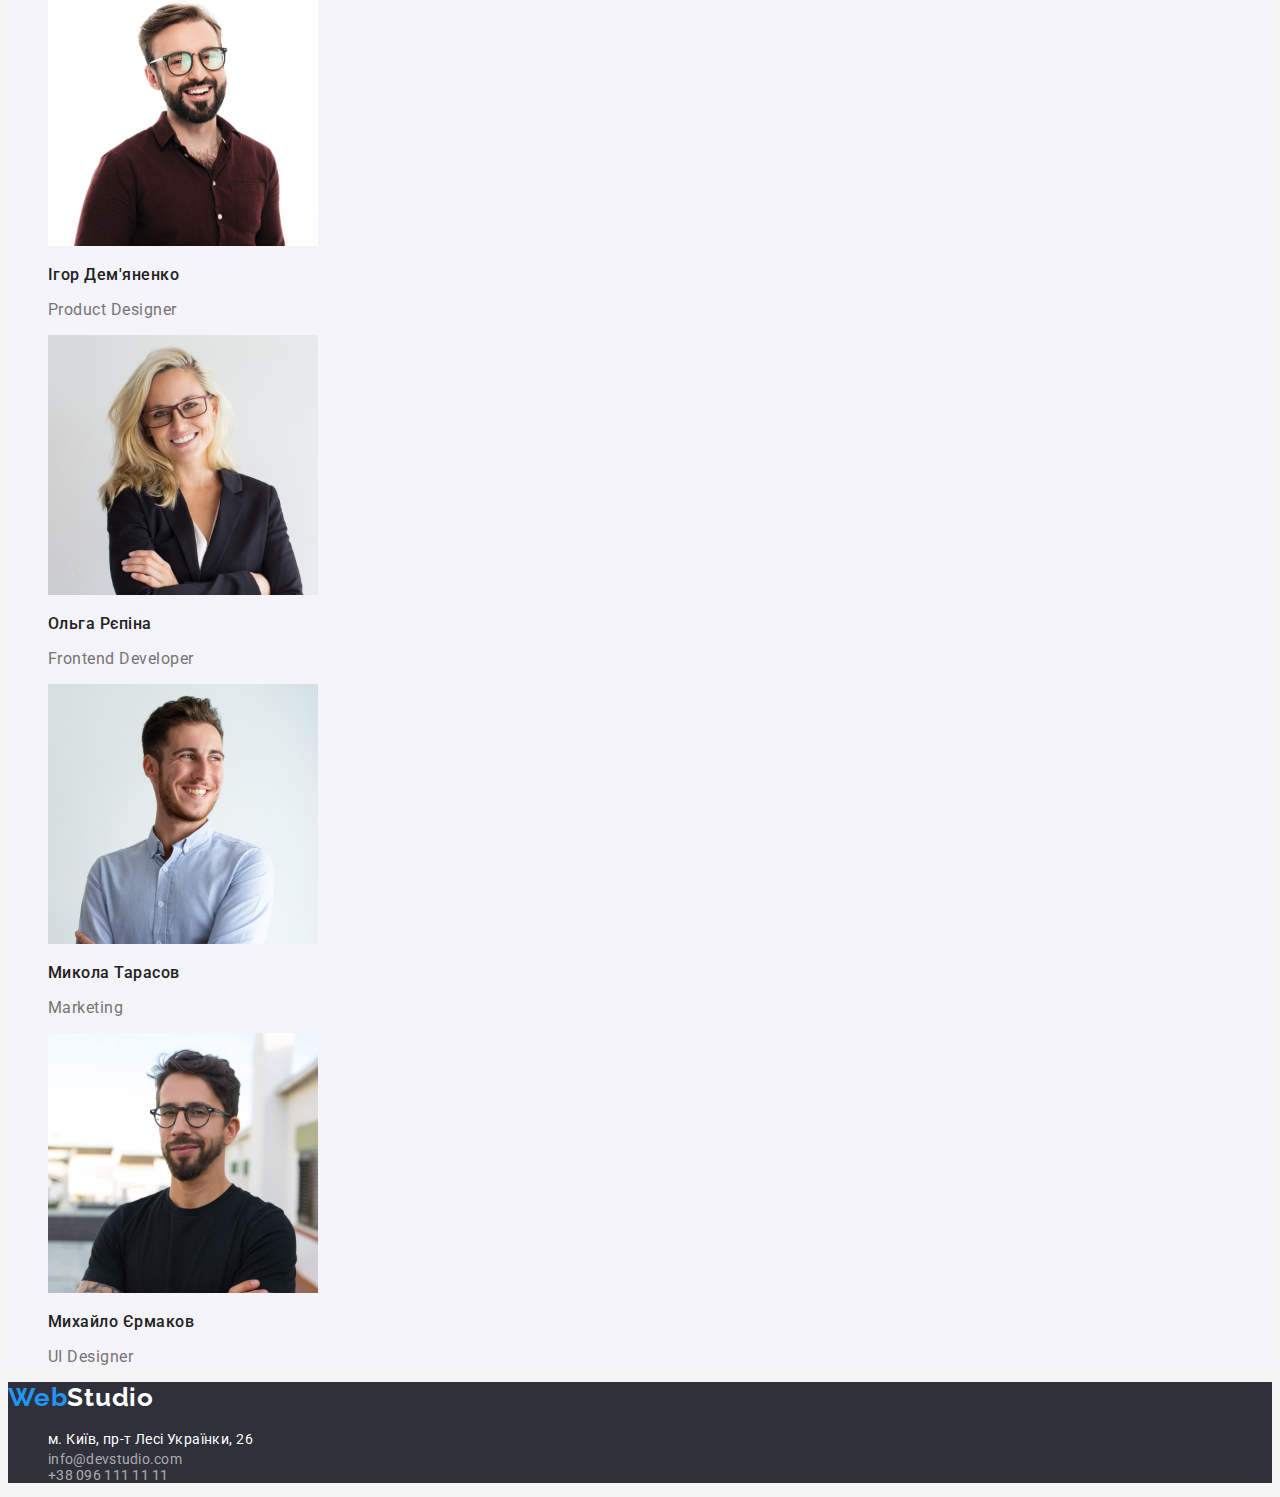
==== commit b1c3eb9c: "внесла изменения" ====
--- a/index.html
+++ b/index.html
@@ -16,12 +16,10 @@
   <body>
     <header class="nav-header">
       <nav>
-        <span class="accent">Web</span>
-        <a href="./index.html" class="logo-web link">studio</a>
+        <a href="./index.html" class="logo-web link">
+          <span class="accent">Web</span>studio</a
+        >
 
-      
-
-        
         <ul class="nav-link list">
           <li>
             <a href="./index.html" class="nav-link studio link">Студія</a>
@@ -43,7 +41,9 @@
           >
         </li>
         <li>
-          <a href="tel:+380961111111" class="contact-link number">+38 096 111 11 11</a>
+          <a href="tel:+380961111111" class="contact-link number"
+            >+38 096 111 11 11</a
+          >
         </li>
       </ul>
     </header>
@@ -65,7 +65,7 @@
             </p>
           </li>
           <li>
-            <h3 class="feature-caption">ПУНКТУАЛЬНІСТЬ</h3>
+            <h3 class="feature-title">ПУНКТУАЛЬНІСТЬ</h3>
 
             <p class="feature-advance">
               Завдання організації, особливо рамки і місце навчання кадрів тягне
@@ -73,14 +73,14 @@
             </p>
           </li>
           <li>
-            <h3 class="feature-caption">ПЛАНУВАННЯ</h3>
+            <h3 class="feature-title">ПЛАНУВАННЯ</h3>
 
             <p class="feature-advance">
               Так само консультація з широким активом значною мірою зумовлює.
             </p>
           </li>
           <li>
-            <h3 class="feature-caption">СУЧАСНІ ТЕХНОЛОГІЇ</h3>
+            <h3 class="feature-title">СУЧАСНІ ТЕХНОЛОГІЇ</h3>
 
             <p class="feature-advance">
               Значимість цих проблем настільки очевидна, що реалізація планових
@@ -164,29 +164,27 @@
       </section>
     </main>
     <footer class="footer">
-      <span class="accent">Web</span>
-      <a href="./index.html" class="logo-web-footer footer link">Studio</a>
-      
-      
+      <a href="./index.html" class="logo-web-footer footer link"
+        ><span class="accent">Web</span>Studio</a
+      >
 
-      
-  
-    
-      <section class="contacts">
-        <address class="contacts-address">
+      <section class="contact">
+        <address class="contact-address">
           <ul class="list">
             <li>
-              <a href="./index.html" class="contacts-address-link link"
+              <a href="./index.html" class="footer-contact-address-link link"
                 >м. Київ, пр-т Лесі Українки, 26</a
               >
             </li>
             <li>
-              <a href="mailto:info@devstudio.com" class="contacts-link link"
+              <a
+                href="mailto:info@devstudio.com"
+                class="footer-contact-link link"
                 >info@devstudio.com</a
               >
             </li>
             <li>
-              <a href="tel+380961111111" class="contact-link link"
+              <a href="tel+380961111111" class="footer-contact-link link"
                 >+38 096 111 11 11</a
               >
             </li>
--- a/css/styles.css
+++ b/css/styles.css
@@ -12,7 +12,7 @@
 --color-logo-footer:#FFFFFF;
 --color-main-btn:#F5F5F5;
 --color-btn-text:#212121;
-
+--color-main-title:#FFFFFF;
 }
 /* /главная страница */
 
@@ -56,7 +56,7 @@
 }
 .accent {
   color: var(--second-btn-color);
-   cursor: pointer;
+  
  
 }
 .contact-link {
@@ -85,8 +85,7 @@
   font-weight: 900;
   line-height: calc( 60 / 44 );
   letter-spacing: 0.06em;
-  background-color: var(--background-footer-color);
-  font-size: 44px;
+font-size: 44px;
 text-transform: uppercase;
 }
 .hero {
@@ -99,9 +98,8 @@
   font-size: 16px ;
   line-height: calc(26 / 16);
    letter-spacing: 0.03em;
-    text-transform: uppercase;
   background-color: var(--second-btn-color);
-  color: var(--colr-header);
+  color: var(--color-main-title);
   cursor: pointer;
 }
 .button-main:hover {
@@ -194,7 +192,7 @@
 /* addres */
 
 
-.contacts-address-link {
+.footer-contact-address-link {
 
 color: var(--color-header);
 
@@ -203,15 +201,14 @@
  line-height: calc( 24 / 14 );
  font-style: normal;
 }
-.contacts-link {
+.footer-contact-link {
   color: rgb(255, 255, 255, 0.6);
 font-style: normal;
- font-weight: 400;
   letter-spacing: 0.02em;
   line-height: calc( 16 / 14 );
   text-decoration: none;
 }
-.contacts-link:hover {
+.footer-contact-link:hover {
    color:var(--second-btn-color);
 }
 
